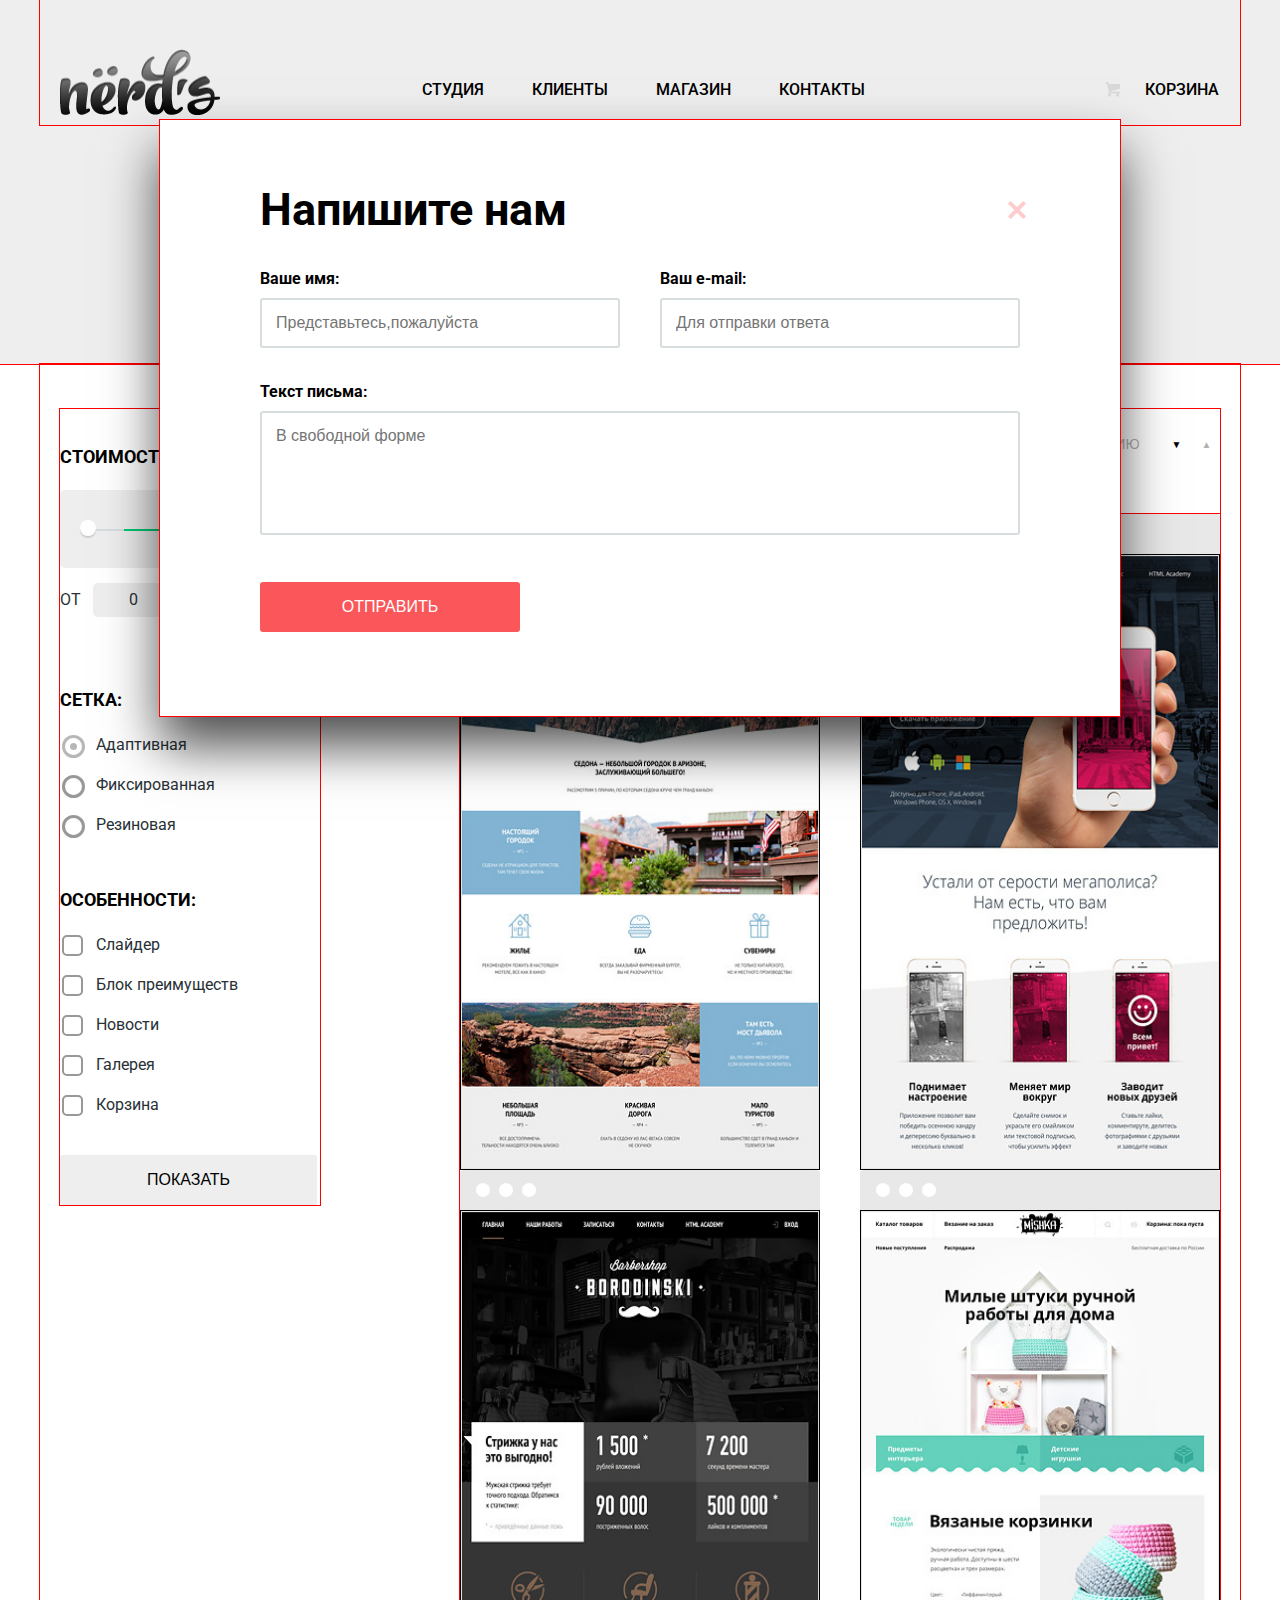
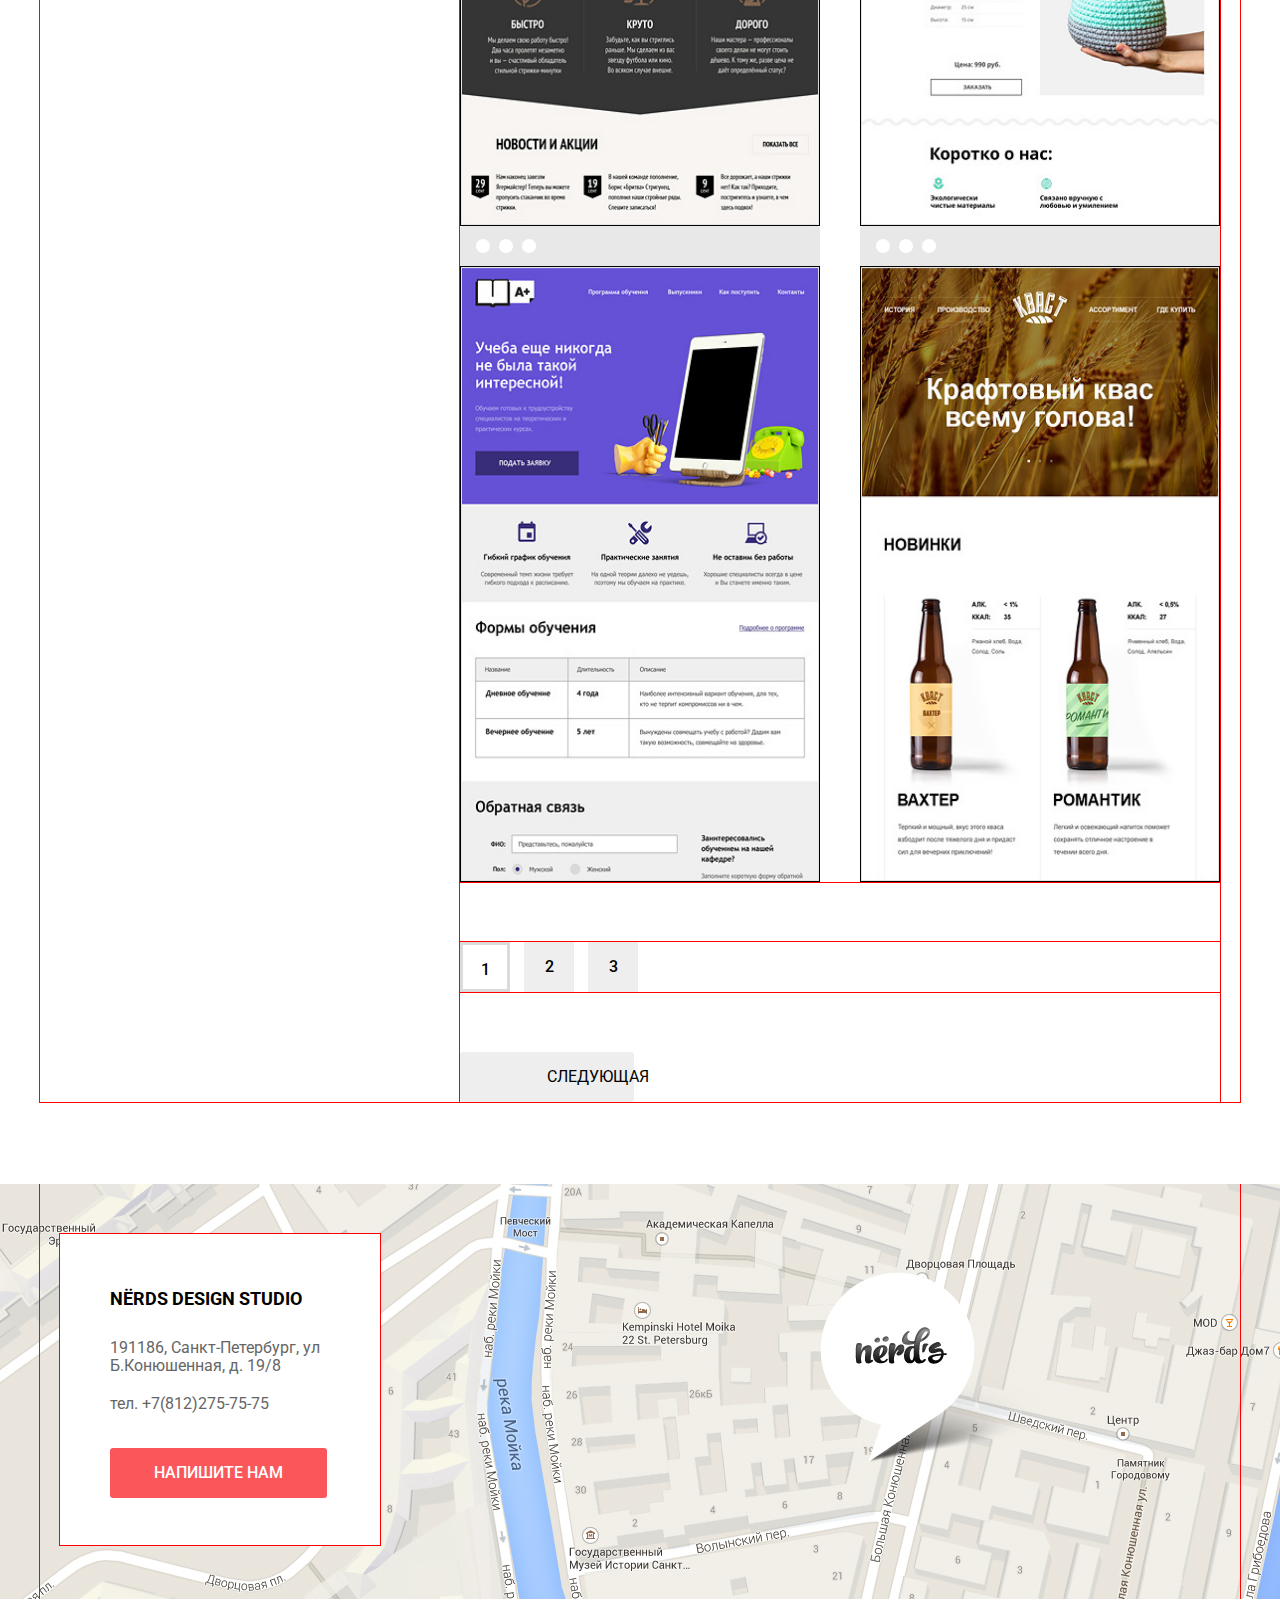
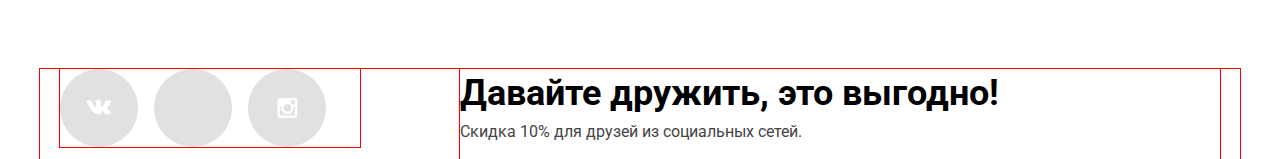
==== catalog.html @ a1918047 "11.02 index.html" ====
<!DOCTYPE html>
<html lang="ru">
<head>
    <meta charset="utf-8">
	<title>Магазин — Нёрдс</title>
  <link href="https://fonts.googleapis.com/css?family=Roboto:400,400i,500,700&amp;subset=cyrillic" rel="stylesheet">
  <link rel="stylesheet" type="text/css" href="css/normalize.css">
  <link rel="stylesheet" type="text/css" href="css/style.css">
</head>
<body>
  <header class="main-header">
    <div class="wrap clearfix">
      <nav class="main-nav">
        <a class="logo" href="index.html">
          <img src="img/content/nerds-logo.png" width="165" height="65" alt="Лого">
        </a>
        <ul class="main-menu">
          <li class="main-menu-item">
          	<a href="#">Студия</a>
          </li>
          <li class="main-menu-item">
          	<a href="#">Клиенты</a>
          </li>
          <li class="main-menu-item">
          	<a class="active">Магазин</a>
          </li>
          <li class="main-menu-item">
          	<a href="#">Контакты</a>
          </li>
        </ul>
      </nav>
      <div class="user-block">
      	<a href="#">Корзина</a>
      </div>
    </div>
    <h1 class="title-main catalog-title">Магазин готовых шаблонов</h1>
  </header>

  <main class="wrap clearfix">
    <aside class="choice-form">
      <form class="choice" action="?" method="get" name="filter-form">
        <h3 class="title-third-type" for="price-range-field">Стоимость:</h3>
        <div class="range-filter">
          <div class="range-controls">
            <div class="scale">
              <div class="bar" style="margin-left: 20%; width: 30%"></div>
            </div>
            <div class="toggle toggle-min"></div>
            <div class="toggle toggle-max"></div>
          </div>
          <div class="price-controls">
            <label class="min-price">от<input name="min-price" type="text" value="0"></label>
            <label class="max-price">до<input type="text" name="max-price" value="1500"></label>
          </div>  
        </div>
        <fieldset class="grid">
        	<legend class="title-third-type">Сетка:</legend>
        	  <input type="radio" name="grid" id="adaptive" value="adaptive" checked>
        	  <label for="adaptive">Адаптивная</label>
        	  <input type="radio" name="grid" id="fixed" value="fixed">
        	  <label for="fixed">Фиксированная</label>
        	  <input type="radio" name="grid" id="fluid" value="fluid">
        	  <label for="fluid">Резиновая</label>
        </fieldset>
        <fieldset class="hangs">
        	<legend class="title-third-type">Особенности:</legend>
        	  <input type="checkbox" name="slider" id="slider-field" checked>
        	  <label for="slider-field">Слайдер</label>
        	  <input type="checkbox" name="features" id="features-field">
        	  <label for="features-field">Блок преимуществ</label>
        	  <input type="checkbox" name="news" id="news-field" checked>
        	  <label for="news-field">Новости</label>
        	  <input type="checkbox" name="gallery" id="gallery-field">
        	  <label for="gallery-field">Галерея</label>
        	  <input type="checkbox" name="box" id="box-field">
        	  <label for="box-field">Корзина</label>
        </fieldset>
        <input type="submit" class="btn show" value="Показать">
      </form>
    </aside>
    
    <section class="gallery">
      <div class="sorter">
        <b class="title-third-type">Сортировать:</b>
        <ul class="sorter-list"> 
          <li class="sorter-item">
            <button class="active">по цене</button>
          </li> 
          <li class="sorter-item">
            <button>по типу</button>
          </li>
          <li class="sorter-item">
            <button>по названию</button>
          </li>
          <li class="sorter-item">
            <button class="active little-nav down" title="По возрастанию">&#9660;</button>
          </li>
          <li class="sorter-item">
            <button class="little-nav up" title="По убыванию">&#9650;</button>
          </li>
        </ul>
      </div>
      <div class="items clearfix">
        <figure class="gallery-item">
          <a href="#">
      	    <img src="img/content/sedona.jpg" width="360" height="616" alt="Изображение сайта">
      	  </a>
      	  <figcaption class="description">
      	    <h3 class="title-third-type description-title">Sedona</h3>
      	    <p>Информационный сайт для туристов</p>
      	    <a href="#" class="btn">9&thinsp;900 руб.</a>	
      	  </figcaption>
        </figure>
        <figure class="gallery-item">
          <a href="#">
      	    <img src="img/content/pink.jpg" width="360" height="616" alt="Изображение сайта">
      	  </a>
      	  <figcaption class="description">
      	    <h3 class="title-third-type description-title">Pink App</h3>
      	    <p>Продуктовый лендинг приложения OS и Android</p>
      	    <a href="#" class="btn">9&thinsp;900 руб.</a>	
      	  </figcaption>
        </figure>	
        <figure class="gallery-item">
          <a href="#">
      	    <img src="img/content/barbershop.jpg" width="360" height="616" alt="Изображение сайта">
      	  </a>
      	  <figcaption class="description">
      	    <h3 class="title-third-type description-title">Barbershop</h3>
      	    <p>Сайт салона красоты. Для мужчин, да.</p>
      	    <a href="#" class="btn">9&thinsp;900 руб.</a>	
      	  </figcaption>
        </figure>
        <figure class="gallery-item">
          <a href="#">
      	    <img src="img/content/mishka.jpg" width="360" height="616" alt="Изображение сайта">
      	  </a>
      	  <figcaption class="description">
      	    <h3 class="title-third-type description-title">Mishka</h3>
      	    <p>Интернет-магазин вязаных игрушек</p>
      	    <a href="#" class="btn">9&thinsp;900 руб.</a>	
      	  </figcaption>
        </figure>	
        <figure class="gallery-item">
          <a href="#">
      	    <img src="img/content/a-plus.jpg" width="360" height="616" alt="Изображение сайта">
      	  </a>
      	  <figcaption class="description">
      	    <h3 class="title-third-type description-title">A Plus</h3>
      	    <p>Лендинг курсов повышения квалификации</p>
      	    <a href="#" class="btn">9&thinsp;900 руб.</a>	
      	  </figcaption>
        </figure>
        <figure class="gallery-item">
          <a href="#">
      	    <img src="img/content/kvast.jpg" width="360" height="616" alt="Изображение сайта">
      	  </a>
      	  <figcaption class="description">
      	    <h3 class="title-third-type description-title">Кваст</h3>
      	    <p>Промо-сайт производителя крафтового кваса</p>
      	    <a href="#" class="btn">9&thinsp;900 руб.</a>	
      	  </figcaption>
        </figure>
      </div>
      <ul class="paginator">
        <li class="paginator-item">
          <a class="active">1</a>
        </li>
        <li class="paginator-item">
          <a href="#">2</a>
        </li>
        <li class="paginator-item">
          <a href="#">3</a>
        </li>
      </ul>
      <a href="#" class="btn next show">Следующая</a> 
    </section>
  </main>

  <footer class="main-footer">
    <div class="map">
      <img class="map-image" src="img/content/map.jpg" width="1440" height="416" alt="Карта">
      <div class="wrap">
        <div class="mail-us">
          <h3 class="title-third-type mail-us-title">Nërds design studio</h3>
          <address>
      	  191186, Санкт-Петербург, ул Б.Конюшенная, д. 19/8
      	  </address>
          <p class="mail-us-p">тел. +7(812)275-75-75</p>
          <a class="btn" href="#">Напишите нам</a>
        </div>
      </div>
    </div>
    <div class="footer-bottom wrap clearfix">
      <div class="social-footer">
        <a class="social-btn vk" href="#">Вконтакте</a>
        <a class="social-btn fb" href="#">Фейсбук</a>
        <a class="social-btn inst" href="#">Инстаграм</a>
      </div>
      <div class="friendship">
      	<b>Давайте дружить, это выгодно!</b>
      	<p>Скидка 10% для друзей из социальных сетей.</p>
      </div>
    </div>  
  </footer>

    <div class="modal-content">
      <button class="modal-content-close" type="button" title="Закрыть">Закрыть</button>
      <form class="write-us" action="?" method="post" name="write-us">
        <fieldset class="write">
          <legend class="write-us-title">Напишите нам</legend>
          <div class="clearfix">
            <div class="pull-left">
              <label for="name-field">Ваше имя:</label>
              <input type="text" name="name" id="name-field" placeholder="Представьтесь,пожалуйста">
            </div>
            <div class="pull-right">
              <label for="e-mail-field">Ваш e-mail:</label>
              <input type="email" name="e-mail" id="e-mail-field" placeholder="Для отправки ответа">
            </div>
          </div>  
          <label for="letter-field">Текст письма:</label>
          <textarea name="letter" id="letter-field" placeholder="В свободной форме" rows="5"></textarea>
          <input type="submit" class="btn" value="Отправить">
        </fieldset>
      </form>    
    </div>

</body>
</html>
---- css/style.css ----
*,
*::before,
*::after { 
  box-sizing: border-box; 
}
body {
  margin: 0;
  padding: 0;
  font-size: 16px;
  line-height: 1.5;
  font-weight: 400;
  color: #283136;
  font-family: "Roboto", "Arial", sans-serif;
}
.title-main {
  color: #000;
  font-size: 55px;
  line-height: 1;
  font-weight: 500;
}
.title-secondary {
  color: #000;
  font-size: 24px;
  line-height: 1.25;
}
.title-third-type {
  color: #000;
  font-size: 18px;
  line-height: 1.66;
  font-weight: bold;
  text-transform: uppercase;
}
.clearfix::after {
  content: "";
  display: table;
  clear: both;
}
.wrap {
  position: relative;
  width: 1200px;
  margin-right: auto;
  margin-left: auto;
  padding: 0 20px;
  outline: 1px solid red;
}
.btn {
  display: inline-block;
  padding: 16px 44px;
  border-radius: 3px;
  font-size: 16px;
  line-height: 1.125;
  font-weight: 500;
  text-transform: uppercase;
  text-decoration: none;
  color: #fff;
  background-color: #fb565a;
}
.btn:hover {
  background-color: #e74246;
}
.btn:active {
  background-color: #d7373b;
}
.main-header {
  padding: 0;
  margin: 0;
  background-color: #eee;
  outline: 1px solid red;
}
.main-nav {
  float: left;
  width: 1045px;
  padding: 0;
  margin-bottom: 0;
}
.logo {
  float: left;
  width: 160px;
  height: 66px;
  padding: 0;
  margin-top: 49px;
  margin-bottom: 0;
  margin-left: 0;
  margin-right: 40px;
}
.logo img {
  width: 160px;
  height: 66px;
}
.logo img:hover {
  opacity: 0.8;
}
.logo img:active {
  opacity: 0.3;
}
.main-menu {
  float: left;
  width: 845px;
  margin: 0;
  margin-top: 55px;
  padding: 0;
  padding-left: 138px; 
  list-style: none;
  font-size: 0;
}
.main-menu-item {
  display: inline-block;
  padding: 0;
  margin: 0;
  vertical-align: top;
  font-size: 16px;
}
.main-menu-item a {
  display: block;
  padding-top: 20px;
  padding-bottom: 20px;
  padding-right: 24px;
  padding-left: 24px;
  font-size: 16px;
  line-height: 1.875;
  font-weight: 500;
  text-transform: uppercase;
  text-decoration: none;
  color: #000;
}
.main-menu a:active {
  opacity: 0.3;
}
.main-menu-item a:hover {
  color: #fb565a;
}
.user-block {
  position: relative;
  float: right;
  width: 115px;
  margin: 0;
  margin-top: 53px;
  padding: 0;
  padding-left: 20px;
}
.user-block a {
  display: block;
  padding-right: 0; 
  padding-left: 20px;
  padding-top: 25px;
  padding-bottom: 20px;
  color: #000;
  font-weight: 500;
  text-decoration: none;
  text-transform: uppercase;
}
.user-block a:hover {
  color: #fb565a;
}
.user-block a:active {
  opacity: 0.3;
}
.user-block::before {
  content: "";
  position: absolute;
  width: 15px;
  height: 15px;
  left: 0;
  bottom: 25px;
  background: transparent url("../img/icons/cart-icon.png") no-repeat 50% 50%;
  opacity: 0.3;
}
.catalog-title {
  margin: 0;
  padding-top: 80px;
  padding-bottom: 104px;
  text-align: center;
}
.slider {
  position: relative;
  margin-bottom: 80px; 
  background-color: #eee; 
  outline: 1px solid red;
}
.slider-controls {
  position: absolute;
  bottom: 95px;
  left: 50%;
  width: 200px;
  height: 18px;
  margin-left: -100px;
  text-align: center;
  z-index: 1;
  outline: 1px solid red;
}
.slider input[type=radio] {
  position: absolute;
  opacity: 0;
}
.slider-controls label {
  display: inline-block;
  width: 4px;
  height: 4px;
  margin: 0 17px;
  border: 7px solid #fff;
  border-radius: 50%;
  vertical-align: top;
  background-color: #fff;
  cursor: pointer;
  box-sizing: content-box;
}
#btn-1:checked ~ .slider-controls label[for="btn-1"],
#btn-2:checked ~ .slider-controls label[for="btn-2"],
#btn-3:checked ~ .slider-controls label[for="btn-3"] {
  margin-top: 5px;
  border: 2px solid #c1c1c1;
  border-radius: 50px;
  box-shadow: 0 0 0 5px #fff;
}
.slides {
  position: relative;
  min-height: 420px;
}
.slide {
  position: absolute;
  top: 0;
  left: 0;
  width: 100%;
  height: 100%;
  overflow: hidden;
  background-color: #eee;
}
.slide-title {
  margin: 0;
}
.slide p {
  margin: 0;
  margin-top: 25px;
  margin-bottom: 42px;
}

.slide .btn {

  width: 240px;
  background-color: #fb565a;
}
.slide-expensive {
  display: none;
  padding-left: 20px;
  padding-top: 55px;
  background-image: url("../img/content/slide1.png");
  background-repeat: no-repeat;
  background-position: 431px 10px;
}
.slide-math {
  display: none;
  padding-left: 20px;
  background-image: url("../img/content/slide2.png");
  background-repeat: no-repeat;
  background-position: 496px 0; 
}
.slide-night {
  display: ;
  padding-left: 20px;
  padding-top: 67px;
  background-image: url("../img/content/slide3.png");
  background-repeat: no-repeat;
  background-position: 443px 11px;
}
.slide-night .slide-text {
  width: 411px;
}
.slide-expensive .slide-text {
  width: 380px;
}
.slide-math .slide-text {
  width: 517px;
}
#btn-1:checked ~ .slide-expensive {
  display: block;
}
#btn-2:checked ~ .slide-math {
  display: block;
}
#btn-3:checked ~ .slide-night {
  display: block;
}

.advantages {
  padding: 0;
  padding-bottom: 80px;
  margin: 0;
  margin-bottom: 40px;
  list-style: none;
  border-bottom: 2px solid #eee;
}
.advantage {
  position: relative;
  padding-top: 147px;
  float: left;
  width: 300px;
  height: 348px;
  margin-right: 100px;
}
.advantage-web::before {
  content: "";
  position: absolute;
  top: 0;
  left: 0;
  width: 300px;
  height: 146px;
  background: #fb565a url("../img/content/illustration-1.jpg") no-repeat 50% 50%;
}
.advantage-apps::before {
  content: "";
  position: absolute;
  top: 0;
  left: 0;
  width: 300px;
  height: 146px;
  background: #00ca74 url("../img/content/illustration-2.jpg") no-repeat 50% 50%;
}
.advantage-presentation::before {
  content: "";
  position: absolute;
  top: 0;
  left: 0;
  width: 300px;
  height: 146px;
  background: #efc849 url("../img/content/illustration-3.jpg") no-repeat 50% 50%;
}
.advantage:last-child {
  margin-right: 0;
}
.advantage-title {
  margin: 0;
  margin-top: 25px;
  font-weight: 700;
  color: #000;
  text-transform: uppercase;
}
.advantage p {
  margin-bottom: 32px;
}
.advantage-apps .btn {
  background-color: #00ca74;
}
.advantage-apps .btn:hover {
  background-color: #00bc6c;
}
.advantage-apps .btn:active {
  background-color: #00aa62;
}
.advantage-presentation .btn {
  background-color: #efc84a;
}
.advantage-presentation .btn:hover {
  background-color: #eab534;
}
.advantage-presentation .btn:active {
  background-color: #e5a722;
}
.promo-text {
  float: left;
  width: 660px;
  margin-right: 0;
  padding-top: 34px;
}
.promo-text-title {
  margin: 0;
  margin-bottom: 34px; 
  font-size: 45px;
  line-height: 1;
  font-weight: 500;
  color: #000;
}
.promo-text p {
  margin-bottom: 38px;
}
.promo-text-title-second {
  margin-bottom: 23px;
  font-size: 16px;
  line-height: 1.5;
  text-transform: uppercase;
  font-weight: bold;
}
.features {
  padding: 0;
  margin: 0;
  list-style: none;
}
.features li {
  position: relative;
  margin-bottom: 25px;
  padding-left: 36px;
  font-size: 16px;
  line-height: 1.5;
  color: #283136;
}
.features li::before {
  content: "";
  position: absolute;
  top: 0;
  left: 0;
  width: 26px;
  height: 12px;
  border-bottom: 2px solid red;
}
.promo-block-main {
  position: relative;
  float: right;
  padding-top: 208px; 
  width: 360px;
  outline: 1px solid red;
}
.promo-block-main::before {
  content: "";
  position: absolute;
  top: 0;
  left: 0;
  width: 360px;
  height: 208px;
  background: url("../img/content/nerds-illustration.jpg") no-repeat 50% 50%;
}
.title-percents {
  margin-top: 36px;
  margin-bottom: 50px;
  font-size: 16px;
  line-height: 1.5;
  text-align: center;
  text-transform: uppercase;
  color: #000;
  font-weight: bold;
}
.percents {
  list-style: none;
  margin: 0;
  padding: 0;
  padding-top: 8px;
  font-size: 0;
}
.percents-item {
  display: inline-block;
  vertical-align: top;
  padding: 0;
  margin-bottom: 0;
  margin-right: 23px;
  width: 100px;
  font-size: 16px;
  outline: 1px solid red;
}
.percents-item:last-child {
  margin-right: 0;
}
.number {
  display: block;
  color: #000;
  font-size: 45px;
  line-height: 10.06px;
  font-weight: 700;
}
.number sup {
  font-size: 26px;
  font-weight: 500;
}
.number-item {
  display: block;
  padding-top: 37px;
  font-size: 16px;
  line-height: 1.125;
}
.promo {
  margin-bottom: 45px;
}
.logos {
  padding-top: 47px;
  padding-bottom: 43px;
  border-top: 2px solid #eee;
  border-bottom: 2px solid #eee;
}
.company-logo {
  display: inline-block;
  margin-right: 100px;
  vertical-align: middle;
  opacity: 0.2;
}
.company-logo:first-child {
  margin-left: 30px;
}
.company-logo:last-child {
  margin-right: 0;
}
.company-logo:hover {
  opacity: 1;
}
.company-logo:active {
  opacity: 0.1;
}

.choice-form {
  float: left;
  width: 260px;
  margin-top: 45px;
  margin-right: 100px;
  padding-top: 15px;
  outline: 1px solid red;
}
.range-filter {
  width: 260px;
  margin-bottom: 58px; 
}
.range-controls {
  position: relative;
  height: 41px;
  padding-top: 39px;
  padding-bottom: 39px;
  padding-right: 20px;
  padding-left: 20px; 
  margin-bottom: 15px;
  border-radius: 5px;
  background-color: #eee;
}
.range-controls .scale {
  height: 2px;
  background-color: #d7dcde;
}
.range-controls .bar {
  width: 70%;
  height: 2px;
  background-color: #00ca74;
}
.range-controls .toggle {
  position: absolute;
  top: 30px;
  left: 0;
  width: 4px;
  height: 4px;
  cursor: pointer;
  border: 8px solid #fff;
  border-radius: 50%; 
  background-color: #ababab;
  box-shadow: 0 2px 1px 0 #cfcfcf;
}
.range-controls .toggle-min {
  left: 20px;
}
.range-controls .toggle-max {
  left: 145px;
}
.price-controls {
  font-size: 0;
}
.price-controls label {
  display: inline-block;
  font-size: 16px;
  color: #283136;
  text-transform: uppercase;
}
.max-price {
  text-align: right;
}
.price-controls input {
  margin-left: 12px;
  margin-right: 30px;
  width: 80px;
  padding: 8px 0;
  border: none;
  border-radius: 5px; 
  font-family: 'Roboto', 'Arial', sans-serif;
  font-size: 16px;
  text-align: center;
  color: #283136;
  background-color: #eee;
}
.price-controls input[name="max-price"] {
  margin-right: 0;
}
.grid,
.hangs {
  margin: 0;
  margin-bottom: 30px; 
  padding: 0;
  border: none;
}
.grid legend,
.hangs legend {
  padding: 10px 0;
}
.grid label,
.hangs label {
  position: relative;
  display: inline-block;
  padding: 10px 36px;
  font-size: 16px;
  line-height: 1.25;
  color: #283136;
}
.grid input,
.hangs input {
  display: none;
  padding: 10px 0;
  width: 36px;
}
.grid label:before {
  position: absolute;
  content: "";
  left: 2px;
  top: 10px;
  width: 17px;
  height: 17px;
  border: 3px solid #000101;
  border-radius: 50px;
  background-color: #fff;
  opacity: 0.4;
  box-sizing: content-box; 
}
.grid input:checked + label:before {
  left: 5px;
  top: 13px;
  width: 7px;
  height: 7px;
  border: 5px solid #fff;
  border-radius: 50px; 
  background-color: #4d4d4d;
  box-shadow: 0 0 0 3px #4d4d4d;
  opacity: 0.4;
  box-sizing: content-box;
}
.hangs label:before {
  position: absolute;
  content: "";
  left: 2px;
  top: 10px;
  width: 17px;
  height: 17px;
  border: 2px solid #000101;
  border-radius: 5px;
  background-color: #fff; 
  opacity: 0.4;
  box-sizing: content-box;
}
.hangs input:checked + label:before {
  position: absolute;
  content: "";

}
.grid input:hover + label:before,
.hangs input:hover + label:before {
  opacity: 1;
}
.grid input:hover + label,
.hangs input:hover + label {
  color: #000;
}
input.show {
  padding: 16px 87px; 
  border: none;
}
.gallery {
  float: right;
  width: 760px;
  margin-top: 45px;
  padding-top: 15px;
  outline: 1px solid red;
}
.sorter {
  margin: 0;
  margin-bottom: 60px;
  padding: 0;
}
.sorter .title-third-tipe {
  padding-top: 15px;
}
.sorter-list {
  float: right;
  list-style: none;
  margin: 0;
  padding: 0;
  width: 372px;
  font-size: 0;
}
.sorter-item {
  display: inline-block;
  padding: 0;
  margin: 0;
  vertical-align: middle;
}
.sorter-item button {
  display: block;
  margin:0;
  padding: 12px;
  background: none;
  border: none;
  font-size: 14px;
  line-height: 1.28;
  font-weight: 400;
  color: #000;
  text-transform: uppercase;
  opacity: 0.3;
}
.sorter-item .little-nav {
  padding-right: 0;
  padding-left: 20px;
  font-size: 10px;
}
.sorter-item button:hover {
  opacity: 0.6;
  cursor: pointer;
}
.sorter-item button:active {
  opacity: 1;
}
.sorter-item .active {
  opacity: 1;
}
.items {
  margin-bottom: 60px;
  font-size: 0;
  outline: 1px solid red;
}
.gallery-item {
  position: relative;
  display: inline-block;
  padding-top: 40px;
  width: 360px;
  height: 616px;
  margin-right: 40px;
  margin-left: 0;
}
.gallery-item:nth-child(2n) {
  float: right;
  margin-right: 0;
}
.gallery-item::before {
  content: "";
  position: absolute;
  top: 0;
  left: 0;
  width: 360px;
  height: 40px;
  background: #e9e9e9 url("../img/icons/browser.png") no-repeat 50% 50%;
  opacity: 0.12;
}
.gallery-item:hover::before {
  opacity: 1;
}
.gallery-item img {
  border: 1px solid #000101;
}
.description {
  display: none;
  position: absolute;
  bottom: 0;
  left: 0;
  padding: 30px 60px;
  padding-bottom: 43px;
  width: 360px;
  text-align: center;
  background-color: #eee;
}
.description-title {
  margin: 0;
}
.description p {
  margin-bottom: 32px;
  font-size: 16px;
  line-height: 1.125;
  color: #666;
}
.description .btn {
  padding: 16px 60px;
}
.gallery-item:hover .description {
  display: block;
}
.paginator {
  padding: 0;
  margin: 0;
  margin-bottom: 60px;
  list-style: none;
  outline: 1px solid red;
}
.paginator-item {
  display: inline-block;
  vertical-align: top;
  margin-right: 10px;
}
.paginator-item a {
  display: block;
  padding: 16px;
  width: 50px;
  height: 50px;
  font-size: 16px;
  line-height: 1.125;
  font-weight: 500;
  color: #000;
  text-decoration: none;
  background-color: #eee;
  text-align: center;
  vertical-align: middle;
}
.paginator-item a:hover {
  background-color: #dfdfdf;
}
.paginator-item a:active {
  background-color: #d5d5d5;
}
.paginator-item .active {
  background-color: #fff;
  border: 3px solid #dbdbdb;
}
.gallery .next {
  padding: 16px 87px;
  width: 105px;
}
.show {
  font-size: 16px;
  line-height: 1.125;
  color: #000;
  font-weight: 400;
  background-color: #eee; 
}
.show:hover {
  background-color: #dfdfdf; 
}
.show:active {
  background: rgba(213, 213, 213, 0.3);
}
.main-footer {
  margin-top: 82px;
  background-color: #fff;
}
img {
  max-width: 100%
  height: auto;
}
.map {
  position: relative;
  min-height: 415px;
  background-color: #e9e5dc;
  overflow: hidden;
  margin-bottom: 70px;
}
.map .wrap {
  min-height: 415px;
}
.map img {
  position: absolute;
  top: 0;
  bottom: 0;
  left: 0;
  right: 0;
  margin: auto;
  max-width: none;
}
.mail-us {
  position: absolute;
  bottom: 54px;
  left: 20px;
  padding: 50px;
  padding-bottom: 47px;
  width: 320px;
  background-color: #fff;
  outline: 1px solid red;
}
.mail-us-title {
  padding: 0;
  margin: 0;
  margin-bottom: 25px;
  font-size: 18px;
  line-height: 1.66;
  font-weight: bold;
  text-transform: uppercase;
}
.mail-us address {
  font-size: 16px;
  line-height: 1.125;
  color: #666;
  font-style: normal;
}
.mail-us p {
  padding: 0;
  margin-top: 20px;
  margin-bottom: 35px;
  font-size: 16px;
  line-height: 1.125;
  color: #666;
}
.footer-bottom {
  margin-top: 70px;
}
.social-footer {
  float: left;
  width: 300px;
  margin-right: 100px;
  outline: 1px solid red;
}
.social-btn {
  display: inline-block;
  width: 78px;
  height: 78px;
  border-radius: 50%;
  margin-right: 12px;
  vertical-align: top;
  font-size: 0;
  background-color: #e1e1e1;
}
.social-btn:hover {
  background-color: #e74246;
}
.social-btn:active {
  background-color: #d7373b;
}
.vk {
  background-image: url("../img/icons/vk-icon.png");
  background-repeat: no-repeat;
  background-position: 50% 50%;
}
.fb {
  background-image: url("..img/icons/fb-icon.png");
  background-repeat: no-repeat;
  background-position: 50% 50%;
}
.inst {
  background-image: url("../img/icons/insta-icon.png");
  background-repeat: no-repeat;
  background-position: 50% 50%;
}
.friendship {
  float: left;
  width: 760px;
  outline: 1px solid red;
}
.friendship b {
  display: block;
  margin-top: 6px;
  font-size: 36px;
  line-height: 1;
  color: #000;
  font-weight: bold;
}
.friendship p {
  margin-top: 10px;
  padding: 0;
  font-size: 16px;
  line-height: 1.37;
  color: #444;
}
.pull-left {
  float: left;
}
.pull-right {
  float: right;
}
.modal-content {
  display: ;
  position: absolute;
  top: 120px;
  left: 50%;
  margin-left: -480px;
  width: 960px;
  padding: 67px 100px 84px 100px;
  color: #000;
  background-color: #fff;
  box-shadow: 0 30px 50px rgba(0,0,0,0.7);
  outline: 1px solid red; 
}
 .modal-content-close {
  position: absolute;
  top: 78px;
  right: 90px;
  width: 25px;
  height: 25px;
  font-size: 0;
  background-color: #fff;
  border: 0; 
  cursor: pointer;
}
.modal-content-close::before,
.modal-content-close::after {
  content: "";
  position: absolute;
  top: 10px;
  right: 2px;
  width: 22px;
  height: 4px;
  background-color: #fecccd;
  border-radius: 1px; 
}
.modal-content-close::before {
  transform: rotate(45deg);
}
.modal-content-close::after {
  transform: rotate(-45deg);
}
.write {
  border: none;
  padding: 0;
  margin: 0;
  outline: none;
}
.write-us-title {
  margin: 0;
  margin-bottom: 38px;
  font-size: 45px;
  line-height: 1;
  font-weight: 700;
  color: #000;
}
.write input {
  margin-right: 40px;
  width: 360px;
  margin: 0;
  margin-bottom: 35px;
  padding: 14px;
  border: 2px solid #d7dcde;
  border-radius: 3px;
  vertical-align: top;
  outline: none;
}
.write input:hover {
  border-color: #b4b9bb;
}
.write input:focus {
  border-color: #000;
  color: #444;
}
.write input:focus:invalid {
  border-color: #e74246;
  color: #e74246;
}
.write label {
  display: block;
  margin-bottom: 10px;
  font-size: 16px;
  line-height: 1.125;
  font-weight: bold;
}
.write textarea {
  width: 100%;
  padding: 14px;
  min-height: 117px;
  border: 2px solid #d7dcde;
  border-radius: 3px;
  resize: none;
  outline: none;
}
.write textarea:hover {
  border-color: #b4b9bb;
}
.write textarea:focus {
  border-color: #000;
  color: #444;
}
.write .btn {
  border: none;
  padding: 16px;
  margin-top: 40px;
  margin-bottom: 0;
  width: 260px;
}
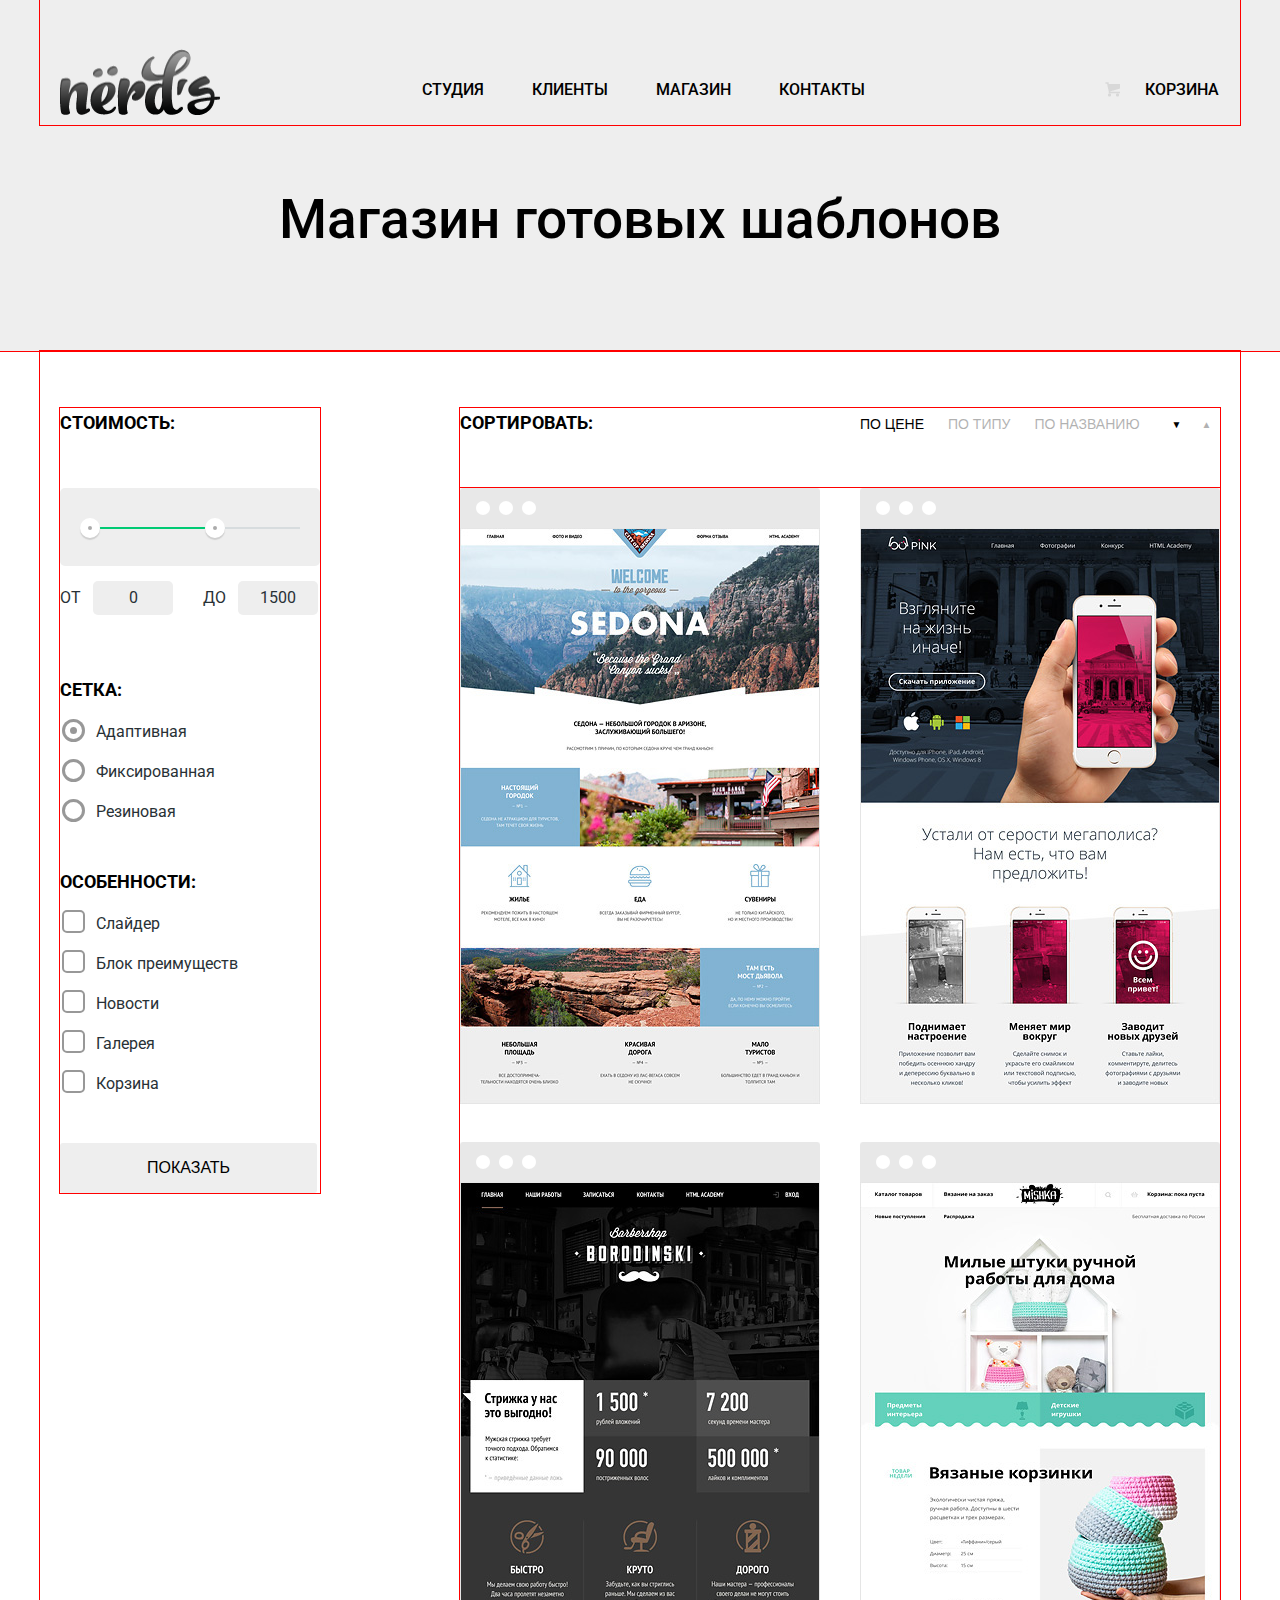
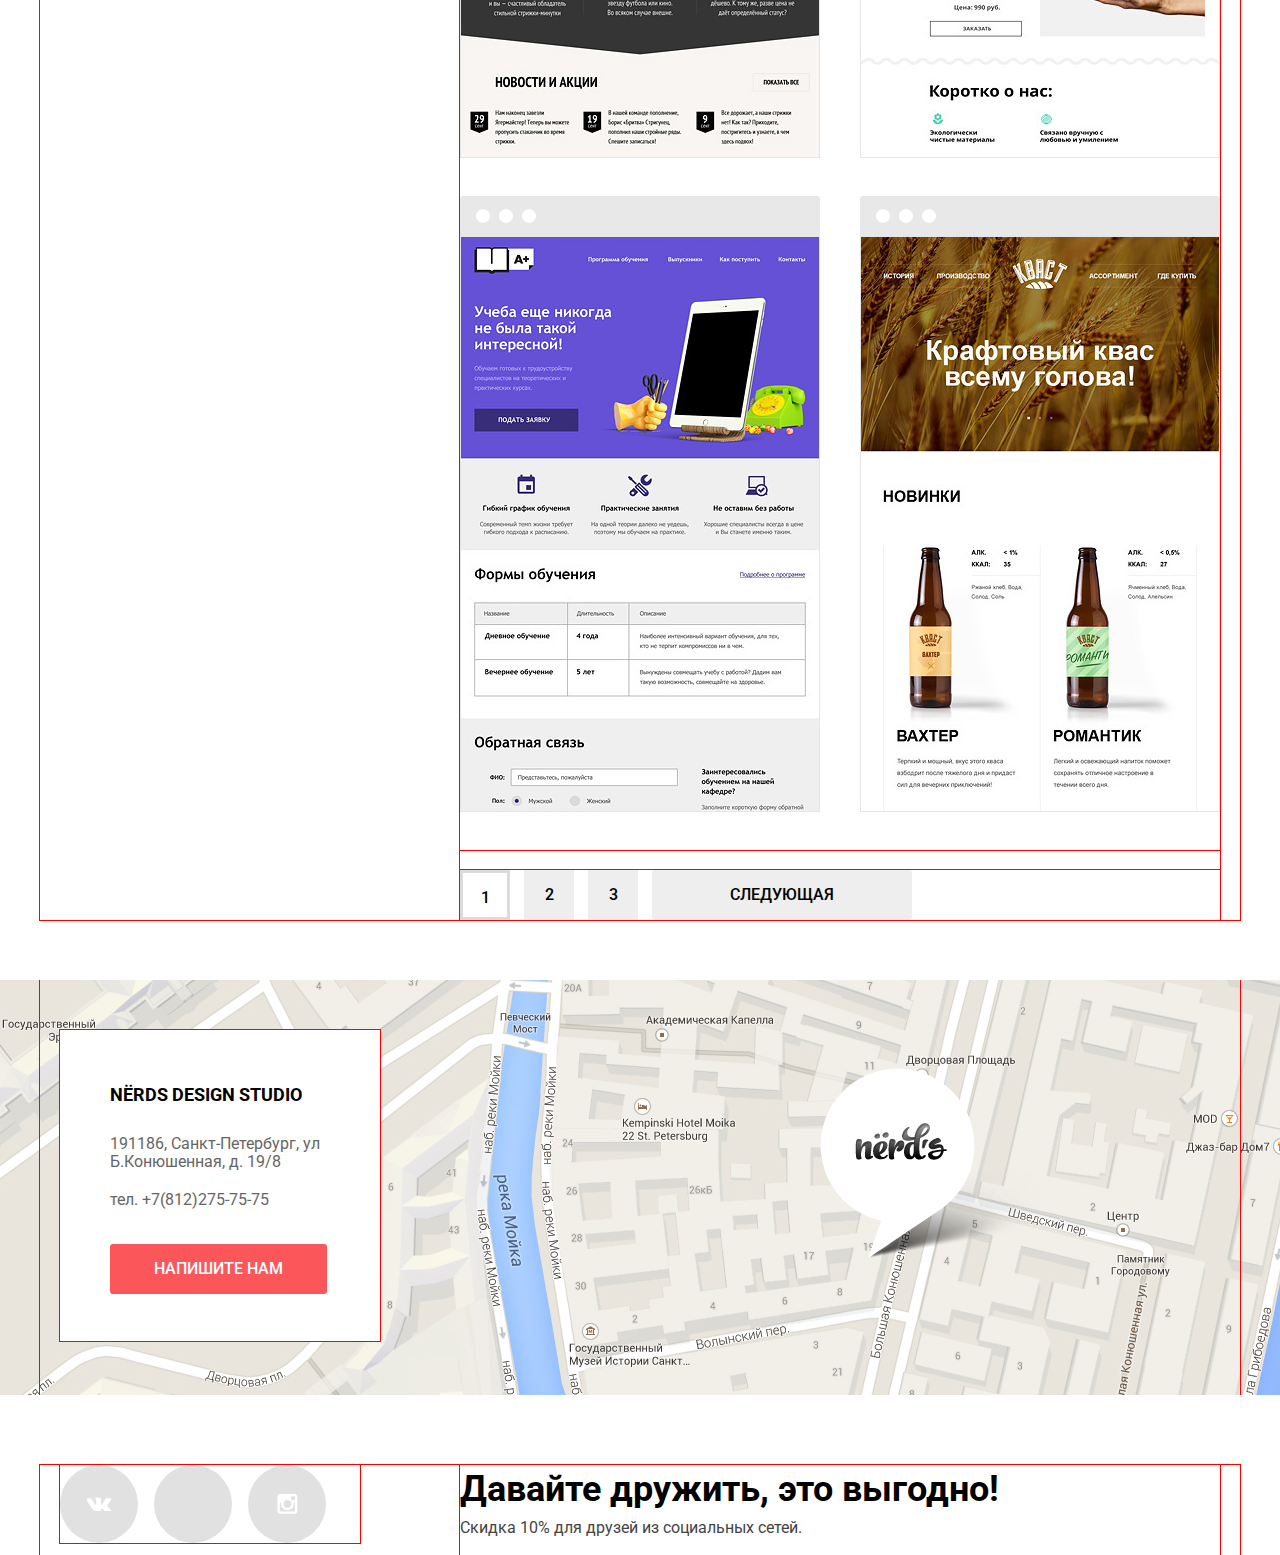
==== commit 39460074: "11.02" ====
--- a/catalog.html
+++ b/catalog.html
@@ -39,11 +39,11 @@
   <main class="wrap clearfix">
     <aside class="choice-form">
       <form class="choice" action="?" method="get" name="filter-form">
-        <h3 class="title-third-type" for="price-range-field">Стоимость:</h3>
+        <h3 class="title-third-type range-filter-title">Стоимость:</h3>
         <div class="range-filter">
           <div class="range-controls">
             <div class="scale">
-              <div class="bar" style="margin-left: 20%; width: 30%"></div>
+              <div class="bar"></div>
             </div>
             <div class="toggle toggle-min"></div>
             <div class="toggle toggle-max"></div>
@@ -75,7 +75,7 @@
         	  <input type="checkbox" name="box" id="box-field">
         	  <label for="box-field">Корзина</label>
         </fieldset>
-        <input type="submit" class="btn show" value="Показать">
+        <input type="submit" class="show" value="Показать">
       </form>
     </aside>
     
@@ -103,7 +103,7 @@
       <div class="items clearfix">
         <figure class="gallery-item">
           <a href="#">
-      	    <img src="img/content/sedona.jpg" width="360" height="616" alt="Изображение сайта">
+      	    <img src="img/content/sedona.jpg" width="360" height="576" alt="Изображение сайта">
       	  </a>
       	  <figcaption class="description">
       	    <h3 class="title-third-type description-title">Sedona</h3>
@@ -113,7 +113,7 @@
         </figure>
         <figure class="gallery-item">
           <a href="#">
-      	    <img src="img/content/pink.jpg" width="360" height="616" alt="Изображение сайта">
+      	    <img src="img/content/pink.jpg" width="360" height="576" alt="Изображение сайта">
       	  </a>
       	  <figcaption class="description">
       	    <h3 class="title-third-type description-title">Pink App</h3>
@@ -123,7 +123,7 @@
         </figure>	
         <figure class="gallery-item">
           <a href="#">
-      	    <img src="img/content/barbershop.jpg" width="360" height="616" alt="Изображение сайта">
+      	    <img src="img/content/barbershop.jpg" width="360" height="576" alt="Изображение сайта">
       	  </a>
       	  <figcaption class="description">
       	    <h3 class="title-third-type description-title">Barbershop</h3>
@@ -133,7 +133,7 @@
         </figure>
         <figure class="gallery-item">
           <a href="#">
-      	    <img src="img/content/mishka.jpg" width="360" height="616" alt="Изображение сайта">
+      	    <img src="img/content/mishka.jpg" width="360" height="576" alt="Изображение сайта">
       	  </a>
       	  <figcaption class="description">
       	    <h3 class="title-third-type description-title">Mishka</h3>
@@ -143,7 +143,7 @@
         </figure>	
         <figure class="gallery-item">
           <a href="#">
-      	    <img src="img/content/a-plus.jpg" width="360" height="616" alt="Изображение сайта">
+      	    <img src="img/content/a-plus.jpg" width="360" height="576" alt="Изображение сайта">
       	  </a>
       	  <figcaption class="description">
       	    <h3 class="title-third-type description-title">A Plus</h3>
@@ -153,7 +153,7 @@
         </figure>
         <figure class="gallery-item">
           <a href="#">
-      	    <img src="img/content/kvast.jpg" width="360" height="616" alt="Изображение сайта">
+      	    <img src="img/content/kvast.jpg" width="360" height="576" alt="Изображение сайта">
       	  </a>
       	  <figcaption class="description">
       	    <h3 class="title-third-type description-title">Кваст</h3>
@@ -172,12 +172,15 @@
         <li class="paginator-item">
           <a href="#">3</a>
         </li>
+        <li class="paginator-item">
+          <a href="#" class="btn show">Следующая</a>
+        </li>
       </ul>
-      <a href="#" class="btn next show">Следующая</a> 
+       
     </section>
   </main>
 
-  <footer class="main-footer">
+  <footer class="main-footer catalog-main-footer">
     <div class="map">
       <img class="map-image" src="img/content/map.jpg" width="1440" height="416" alt="Карта">
       <div class="wrap">
--- a/css/style.css
+++ b/css/style.css
@@ -27,7 +27,7 @@
   color: #000;
   font-size: 18px;
   line-height: 1.66;
-  font-weight: bold;
+  font-weight: 700;
   text-transform: uppercase;
 }
 .clearfix::after {
@@ -59,6 +59,7 @@
   background-color: #e74246;
 }
 .btn:active {
+  color: rgba(255,255,255,0.3);
   background-color: #d7373b;
 }
 .main-header {
@@ -167,7 +168,7 @@
 }
 .catalog-title {
   margin: 0;
-  padding-top: 80px;
+  padding-top: 67px;
   padding-bottom: 104px;
   text-align: center;
 }
@@ -233,11 +234,8 @@
   margin-top: 25px;
   margin-bottom: 42px;
 }
-
 .slide .btn {
-
-  width: 240px;
-  background-color: #fb565a;
+  padding: 16px 52px;
 }
 .slide-expensive {
   display: none;
@@ -280,7 +278,6 @@
 #btn-3:checked ~ .slide-night {
   display: block;
 }
-
 .advantages {
   padding: 0;
   padding-bottom: 80px;
@@ -495,14 +492,17 @@
 .choice-form {
   float: left;
   width: 260px;
-  margin-top: 45px;
+  margin-top: 57px;
   margin-right: 100px;
-  padding-top: 15px;
-  outline: 1px solid red;
+  outline: 1px solid red;
+}
+.range-filter-title {
+  margin: 0;
 }
 .range-filter {
+  padding: 50px 0 20px;
   width: 260px;
-  margin-bottom: 58px; 
+  margin-bottom: 30px; 
 }
 .range-controls {
   position: relative;
@@ -520,7 +520,8 @@
   background-color: #d7dcde;
 }
 .range-controls .bar {
-  width: 70%;
+  margin-left: 8%;
+  width: 50%;
   height: 2px;
   background-color: #00ca74;
 }
@@ -535,6 +536,7 @@
   border-radius: 50%; 
   background-color: #ababab;
   box-shadow: 0 2px 1px 0 #cfcfcf;
+  box-sizing: content-box;
 }
 .range-controls .toggle-min {
   left: 20px;
@@ -573,19 +575,20 @@
 .grid,
 .hangs {
   margin: 0;
-  margin-bottom: 30px; 
+  margin-bottom: 25px; 
   padding: 0;
   border: none;
 }
 .grid legend,
 .hangs legend {
   padding: 10px 0;
+  padding-bottom: 7px;
 }
 .grid label,
 .hangs label {
   position: relative;
   display: inline-block;
-  padding: 10px 36px;
+  padding: 10px 36px 10px;
   font-size: 16px;
   line-height: 1.25;
   color: #283136;
@@ -600,67 +603,73 @@
   position: absolute;
   content: "";
   left: 2px;
-  top: 10px;
+  top: 7px;
   width: 17px;
   height: 17px;
-  border: 3px solid #000101;
+  border: 3px solid #000;
   border-radius: 50px;
   background-color: #fff;
   opacity: 0.4;
   box-sizing: content-box; 
 }
+.grid input[type="checkbox"]:focus + label {
+  color: #000;
+}
+.grid input:focus + label:before {
+    border-color: #4d4d4d;
+    opacity: 1;
+    cursor: pointer;
+}
 .grid input:checked + label:before {
   left: 5px;
-  top: 13px;
+  top: 10px;
   width: 7px;
   height: 7px;
   border: 5px solid #fff;
   border-radius: 50px; 
-  background-color: #4d4d4d;
-  box-shadow: 0 0 0 3px #4d4d4d;
+  background-color: #000;
+  box-shadow: 0 0 0 3px #000;
   opacity: 0.4;
   box-sizing: content-box;
 }
+.hangs input:checked + label:before {
+  position: absolute;
+  content: "";
+  background-image: url("..img/sprite/sprite.png");
+  background-repeat: no-repeat;
+  background-position: 0 100%;
+}
 .hangs label:before {
   position: absolute;
   content: "";
   left: 2px;
-  top: 10px;
-  width: 17px;
-  height: 17px;
-  border: 2px solid #000101;
+  top: 6px;
+  width: 19px;
+  height: 19px;
+  border: 2px solid #000;
   border-radius: 5px;
   background-color: #fff; 
   opacity: 0.4;
   box-sizing: content-box;
 }
-.hangs input:checked + label:before {
-  position: absolute;
-  content: "";
-
-}
-.grid input:hover + label:before,
-.hangs input:hover + label:before {
-  opacity: 1;
-}
-.grid input:hover + label,
-.hangs input:hover + label {
+.grid input:focus + label,
+.hangs input:focus + label {
   color: #000;
 }
 input.show {
+  margin-top: 14px;
   padding: 16px 87px; 
   border: none;
 }
 .gallery {
   float: right;
   width: 760px;
-  margin-top: 45px;
-  padding-top: 15px;
+  margin-top: 57px;
   outline: 1px solid red;
 }
 .sorter {
   margin: 0;
-  margin-bottom: 60px;
+  margin-bottom: 50px;
   padding: 0;
 }
 .sorter .title-third-tipe {
@@ -683,7 +692,7 @@
 .sorter-item button {
   display: block;
   margin:0;
-  padding: 12px;
+  padding: 8px 12px 12px 12px;
   background: none;
   border: none;
   font-size: 14px;
@@ -709,7 +718,6 @@
   opacity: 1;
 }
 .items {
-  margin-bottom: 60px;
   font-size: 0;
   outline: 1px solid red;
 }
@@ -718,9 +726,10 @@
   display: inline-block;
   padding-top: 40px;
   width: 360px;
-  height: 616px;
+  height: 615px;
   margin-right: 40px;
   margin-left: 0;
+  margin-bottom: 39px;
 }
 .gallery-item:nth-child(2n) {
   float: right;
@@ -738,9 +747,6 @@
 }
 .gallery-item:hover::before {
   opacity: 1;
-}
-.gallery-item img {
-  border: 1px solid #000101;
 }
 .description {
   display: none;
@@ -771,7 +777,7 @@
 .paginator {
   padding: 0;
   margin: 0;
-  margin-bottom: 60px;
+  margin-top: 20px;
   list-style: none;
   outline: 1px solid red;
 }
@@ -794,37 +800,52 @@
   text-align: center;
   vertical-align: middle;
 }
-.paginator-item a:hover {
+.paginator-item a:hover:not(.active) {
   background-color: #dfdfdf;
 }
-.paginator-item a:active {
+.paginator-item a:active:not(.active) {
   background-color: #d5d5d5;
+  box-shadow: inset 0 3px 0 0 #bfbfbf;
 }
 .paginator-item .active {
   background-color: #fff;
   border: 3px solid #dbdbdb;
 }
-.gallery .next {
-  padding: 16px 87px;
-  width: 105px;
+.paginator-item .btn {
+  padding: 16px 77px;
+  width: 260px;
 }
 .show {
+  display: inline-block;
+  padding: 16px 44px;
+  border-radius: 3px;
   font-size: 16px;
   line-height: 1.125;
-  color: #000;
   font-weight: 400;
-  background-color: #eee; 
+  text-transform: uppercase;
+  text-decoration: none;
+  background-color: #eee;
+  font-size: 
+  color: #000;
 }
 .show:hover {
   background-color: #dfdfdf; 
 }
 .show:active {
-  background: rgba(213, 213, 213, 0.3);
+  color: rgba(0,0,0,0.3);
+  background-color: #d5d5d5;
+  box-shadow: inset 0 3px 0 0 #bfbfbf;
+}
+.main {
+  margin-bottom: 62px;
 }
 .main-footer {
   margin-top: 82px;
   background-color: #fff;
 }
+.catalog-main-footer {
+  margin-top: 60px;
+}
 img {
   max-width: 100%
   height: auto;
@@ -834,7 +855,6 @@
   min-height: 415px;
   background-color: #e9e5dc;
   overflow: hidden;
-  margin-bottom: 70px;
 }
 .map .wrap {
   min-height: 415px;
@@ -891,6 +911,7 @@
   outline: 1px solid red;
 }
 .social-btn {
+  position: relative;
   display: inline-block;
   width: 78px;
   height: 78px;
@@ -906,15 +927,27 @@
 .social-btn:active {
   background-color: #d7373b;
 }
-.vk {
-  background-image: url("../img/icons/vk-icon.png");
+.vk:before {
+  position: absolute;
+  content: "";
+  top: 29px;
+  left: 26px;
+  width: 26px;
+  height: 17px;
+  background-image: url("../img/sprite/sprite.png");
   background-repeat: no-repeat;
-  background-position: 50% 50%;
-}
-.fb {
-  background-image: url("..img/icons/fb-icon.png");
+  background-position: 50% 65%;
+}
+.fb:before {
+  position: absolute;
+  content: "";
+  top: 20px;
+  left: 30px;
+  width: 25px;
+  height: 25px;
+  background-image: url("..img/sprite/sprite.png");
   background-repeat: no-repeat;
-  background-position: 50% 50%;
+  background-position: 50% 80%;
 }
 .inst {
   background-image: url("../img/icons/insta-icon.png");
@@ -948,7 +981,7 @@
   float: right;
 }
 .modal-content {
-  display: ;
+  display: none;
   position: absolute;
   top: 120px;
   left: 50%;
@@ -1029,7 +1062,7 @@
   margin-bottom: 10px;
   font-size: 16px;
   line-height: 1.125;
-  font-weight: bold;
+  font-weight: 700;
 }
 .write textarea {
   width: 100%;
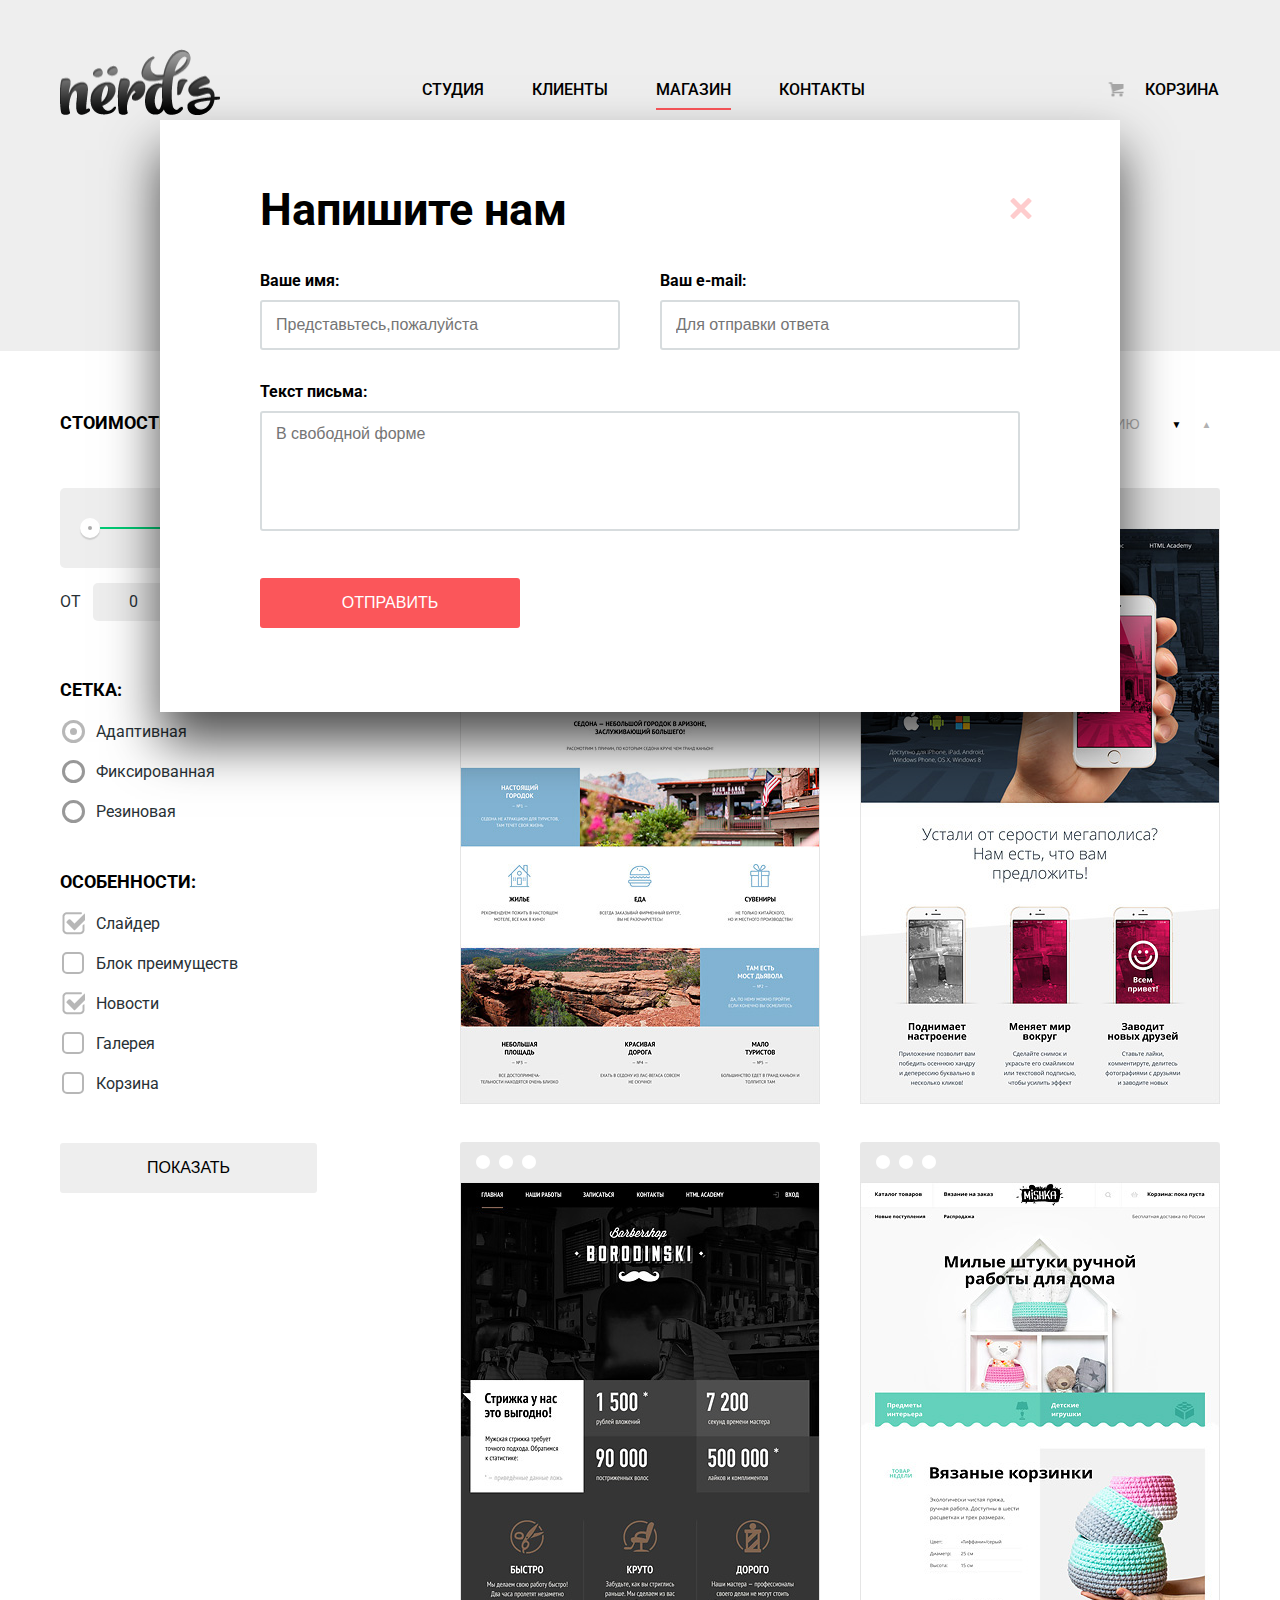
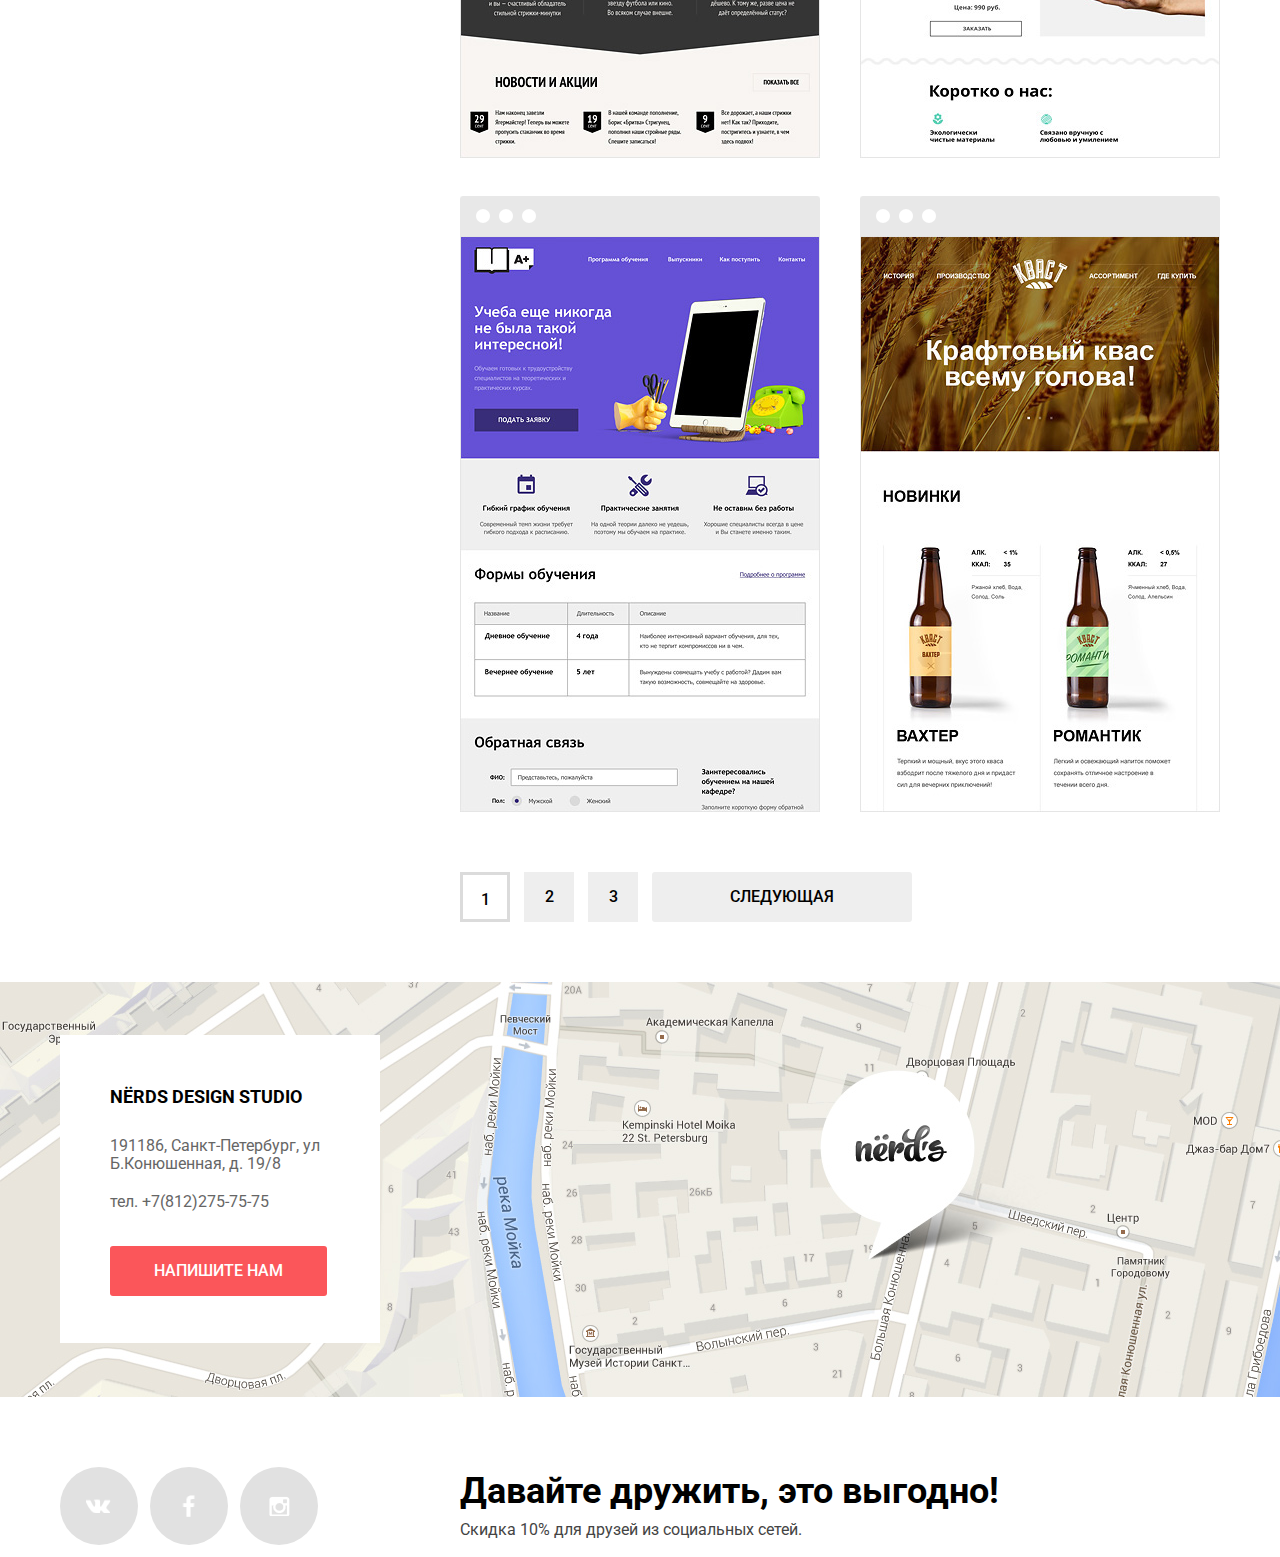
==== commit cb656c51: "12.02" ====
--- a/catalog.html
+++ b/catalog.html
@@ -55,11 +55,11 @@
         </div>
         <fieldset class="grid">
         	<legend class="title-third-type">Сетка:</legend>
-        	  <input type="radio" name="grid" id="adaptive" value="adaptive" checked>
+        	  <input class="grid-field" type="radio" name="grid" id="adaptive" value="adaptive" checked>
         	  <label for="adaptive">Адаптивная</label>
-        	  <input type="radio" name="grid" id="fixed" value="fixed">
+        	  <input class="grid-field" type="radio" name="grid" id="fixed" value="fixed">
         	  <label for="fixed">Фиксированная</label>
-        	  <input type="radio" name="grid" id="fluid" value="fluid">
+        	  <input class="grid-field" type="radio" name="grid" id="fluid" value="fluid">
         	  <label for="fluid">Резиновая</label>
         </fieldset>
         <fieldset class="hangs">
--- a/css/style.css
+++ b/css/style.css
@@ -6,6 +6,7 @@
 body {
   margin: 0;
   padding: 0;
+  min-width: 1200px;
   font-size: 16px;
   line-height: 1.5;
   font-weight: 400;
@@ -41,7 +42,6 @@
   margin-right: auto;
   margin-left: auto;
   padding: 0 20px;
-  outline: 1px solid red;
 }
 .btn {
   display: inline-block;
@@ -66,7 +66,6 @@
   padding: 0;
   margin: 0;
   background-color: #eee;
-  outline: 1px solid red;
 }
 .main-nav {
   float: left;
@@ -113,10 +112,7 @@
 }
 .main-menu-item a {
   display: block;
-  padding-top: 20px;
-  padding-bottom: 20px;
-  padding-right: 24px;
-  padding-left: 24px;
+  padding: 20px 24px;
   font-size: 16px;
   line-height: 1.875;
   font-weight: 500;
@@ -125,10 +121,24 @@
   color: #000;
 }
 .main-menu a:active {
+  color: #000;
   opacity: 0.3;
 }
 .main-menu-item a:hover {
   color: #fb565a;
+}
+.main-menu-item .active {
+  position: relative;
+}
+.main-menu-item .active::after {
+  content: "";
+  position: absolute;
+  height: 2px;
+  right: 24px;
+  left: 24px;
+  bottom: 15px;
+
+  background-color: #fb565a;
 }
 .user-block {
   position: relative;
@@ -159,11 +169,11 @@
 .user-block::before {
   content: "";
   position: absolute;
-  width: 15px;
-  height: 15px;
+  width: 25px;
+  height: 25px;
   left: 0;
-  bottom: 25px;
-  background: transparent url("../img/icons/cart-icon.png") no-repeat 50% 50%;
+  bottom: 20px;
+  background: transparent url("../img/sprite/sprite.png") no-repeat 50% -125px;
   opacity: 0.3;
 }
 .catalog-title {
@@ -175,8 +185,7 @@
 .slider {
   position: relative;
   margin-bottom: 80px; 
-  background-color: #eee; 
-  outline: 1px solid red;
+  background-color: #eee;
 }
 .slider-controls {
   position: absolute;
@@ -187,7 +196,6 @@
   margin-left: -100px;
   text-align: center;
   z-index: 1;
-  outline: 1px solid red;
 }
 .slider input[type=radio] {
   position: absolute;
@@ -238,7 +246,7 @@
   padding: 16px 52px;
 }
 .slide-expensive {
-  display: none;
+  display: block;
   padding-left: 20px;
   padding-top: 55px;
   background-image: url("../img/content/slide1.png");
@@ -253,7 +261,7 @@
   background-position: 496px 0; 
 }
 .slide-night {
-  display: ;
+  display: none;
   padding-left: 20px;
   padding-top: 67px;
   background-image: url("../img/content/slide3.png");
@@ -374,7 +382,7 @@
   font-size: 16px;
   line-height: 1.5;
   text-transform: uppercase;
-  font-weight: bold;
+  font-weight: 700;
 }
 .features {
   padding: 0;
@@ -403,7 +411,6 @@
   float: right;
   padding-top: 208px; 
   width: 360px;
-  outline: 1px solid red;
 }
 .promo-block-main::before {
   content: "";
@@ -422,7 +429,7 @@
   text-align: center;
   text-transform: uppercase;
   color: #000;
-  font-weight: bold;
+  font-weight: 700;
 }
 .percents {
   list-style: none;
@@ -439,7 +446,6 @@
   margin-right: 23px;
   width: 100px;
   font-size: 16px;
-  outline: 1px solid red;
 }
 .percents-item:last-child {
   margin-right: 0;
@@ -488,13 +494,11 @@
 .company-logo:active {
   opacity: 0.1;
 }
-
 .choice-form {
   float: left;
   width: 260px;
   margin-top: 57px;
   margin-right: 100px;
-  outline: 1px solid red;
 }
 .range-filter-title {
   margin: 0;
@@ -508,12 +512,12 @@
   position: relative;
   height: 41px;
   padding-top: 39px;
-  padding-bottom: 39px;
   padding-right: 20px;
   padding-left: 20px; 
   margin-bottom: 15px;
   border-radius: 5px;
   background-color: #eee;
+  box-sizing: content-box;
 }
 .range-controls .scale {
   height: 2px;
@@ -559,15 +563,16 @@
 .price-controls input {
   margin-left: 12px;
   margin-right: 30px;
-  width: 80px;
-  padding: 8px 0;
+  padding: 10px 15px;
   border: none;
-  border-radius: 5px; 
+  border-radius: 5px;
+  width: 50px; 
   font-family: 'Roboto', 'Arial', sans-serif;
   font-size: 16px;
   text-align: center;
   color: #283136;
   background-color: #eee;
+  box-sizing: content-box;
 }
 .price-controls input[name="max-price"] {
   margin-right: 0;
@@ -579,10 +584,11 @@
   padding: 0;
   border: none;
 }
-.grid legend,
+.grid legend {
+  padding: 4px 0 7px;
+}
 .hangs legend {
-  padding: 10px 0;
-  padding-bottom: 7px;
+  padding: 10px 0 7px;
 }
 .grid label,
 .hangs label {
@@ -603,7 +609,7 @@
   position: absolute;
   content: "";
   left: 2px;
-  top: 7px;
+  top: 8px;
   width: 17px;
   height: 17px;
   border: 3px solid #000;
@@ -612,41 +618,43 @@
   opacity: 0.4;
   box-sizing: content-box; 
 }
-.grid input[type="checkbox"]:focus + label {
-  color: #000;
-}
-.grid input:focus + label:before {
-    border-color: #4d4d4d;
-    opacity: 1;
-    cursor: pointer;
-}
 .grid input:checked + label:before {
   left: 5px;
-  top: 10px;
+  top: 11px;
   width: 7px;
   height: 7px;
   border: 5px solid #fff;
   border-radius: 50px; 
-  background-color: #000;
-  box-shadow: 0 0 0 3px #000;
+  background-color: #4d4d4d;
+  box-shadow: 0 0 0 3px #4d4d4d;
   opacity: 0.4;
   box-sizing: content-box;
 }
+.grid-field:focus + label {
+  color: #000;
+}
+.grid input:focus + label:before {
+    opacity: 1;
+    cursor: pointer;
+}
 .hangs input:checked + label:before {
   position: absolute;
   content: "";
-  background-image: url("..img/sprite/sprite.png");
-  background-repeat: no-repeat;
-  background-position: 0 100%;
+  top: 6px;
+  left: 0;
+  width: 25px;
+  height: 25px;
+  border: none;
+  background: #fff url("../img/sprite/sprite.png")no-repeat 0 100%;
 }
 .hangs label:before {
   position: absolute;
   content: "";
   left: 2px;
-  top: 6px;
-  width: 19px;
-  height: 19px;
-  border: 2px solid #000;
+  top: 8px;
+  width: 18px;
+  height: 18px;
+  border: 2px solid #4d4d4d;
   border-radius: 5px;
   background-color: #fff; 
   opacity: 0.4;
@@ -665,7 +673,6 @@
   float: right;
   width: 760px;
   margin-top: 57px;
-  outline: 1px solid red;
 }
 .sorter {
   margin: 0;
@@ -719,7 +726,6 @@
 }
 .items {
   font-size: 0;
-  outline: 1px solid red;
 }
 .gallery-item {
   position: relative;
@@ -771,15 +777,17 @@
 .description .btn {
   padding: 16px 60px;
 }
+.description .btn:active {
+  color: #fff;
+}
 .gallery-item:hover .description {
   display: block;
 }
 .paginator {
   padding: 0;
   margin: 0;
-  margin-top: 20px;
+  margin-top: 22px;
   list-style: none;
-  outline: 1px solid red;
 }
 .paginator-item {
   display: inline-block;
@@ -804,6 +812,7 @@
   background-color: #dfdfdf;
 }
 .paginator-item a:active:not(.active) {
+  color: rgba(0,0,0,0.3);
   background-color: #d5d5d5;
   box-shadow: inset 0 3px 0 0 #bfbfbf;
 }
@@ -825,7 +834,6 @@
   text-transform: uppercase;
   text-decoration: none;
   background-color: #eee;
-  font-size: 
   color: #000;
 }
 .show:hover {
@@ -847,7 +855,7 @@
   margin-top: 60px;
 }
 img {
-  max-width: 100%
+  max-width: 100%;
   height: auto;
 }
 .map {
@@ -872,11 +880,9 @@
   position: absolute;
   bottom: 54px;
   left: 20px;
-  padding: 50px;
-  padding-bottom: 47px;
+  padding: 47px 50px;
   width: 320px;
   background-color: #fff;
-  outline: 1px solid red;
 }
 .mail-us-title {
   padding: 0;
@@ -908,7 +914,7 @@
   float: left;
   width: 300px;
   margin-right: 100px;
-  outline: 1px solid red;
+  font-size: 0;
 }
 .social-btn {
   position: relative;
@@ -921,43 +927,47 @@
   font-size: 0;
   background-color: #e1e1e1;
 }
-.social-btn:hover {
-  background-color: #e74246;
-}
-.social-btn:active {
-  background-color: #d7373b;
-}
-.vk:before {
+.vk::before {
   position: absolute;
   content: "";
   top: 29px;
   left: 26px;
   width: 26px;
   height: 17px;
-  background-image: url("../img/sprite/sprite.png");
-  background-repeat: no-repeat;
-  background-position: 50% 65%;
-}
-.fb:before {
-  position: absolute;
-  content: "";
-  top: 20px;
-  left: 30px;
+  background: transparent url("../img/sprite/sprite.png")no-repeat 50% 65%;
+}
+.fb::before {
+  position: absolute;
+  content: "";
+  top: 25px;
+  left: 27px;
   width: 25px;
   height: 25px;
-  background-image: url("..img/sprite/sprite.png");
-  background-repeat: no-repeat;
-  background-position: 50% 80%;
-}
-.inst {
-  background-image: url("../img/icons/insta-icon.png");
-  background-repeat: no-repeat;
-  background-position: 50% 50%;
+  background: transparent url("../img/sprite/sprite.png")no-repeat 50% -200px;
+}
+.inst::before {
+  position: absolute;
+  content: "";
+  top: 27px;
+  left: 29px;
+  width: 22px;
+  height: 22px;
+  background: transparent url("../img/sprite/sprite.png")no-repeat 50% -175px;
+}
+.social-btn:hover {
+  background-color: #e74246;
+}
+.social-btn:active {
+  background-color: #d7373b;
+}
+.vk:active::before,
+.fb:active::before,
+.inst:active::before {
+  opacity: 0.3;
 }
 .friendship {
   float: left;
   width: 760px;
-  outline: 1px solid red;
 }
 .friendship b {
   display: block;
@@ -965,7 +975,7 @@
   font-size: 36px;
   line-height: 1;
   color: #000;
-  font-weight: bold;
+  font-weight: 700;
 }
 .friendship p {
   margin-top: 10px;
@@ -981,7 +991,7 @@
   float: right;
 }
 .modal-content {
-  display: none;
+  display: ;
   position: absolute;
   top: 120px;
   left: 50%;
@@ -991,7 +1001,7 @@
   color: #000;
   background-color: #fff;
   box-shadow: 0 30px 50px rgba(0,0,0,0.7);
-  outline: 1px solid red; 
+  z-index: 1; 
 }
  .modal-content-close {
   position: absolute;
@@ -1008,10 +1018,10 @@
 .modal-content-close::after {
   content: "";
   position: absolute;
-  top: 10px;
-  right: 2px;
-  width: 22px;
-  height: 4px;
+  top: 8px;
+  right: -4px;
+  width: 26px;
+  height: 5px;
   background-color: #fecccd;
   border-radius: 1px; 
 }
@@ -1029,7 +1039,7 @@
 }
 .write-us-title {
   margin: 0;
-  margin-bottom: 38px;
+  margin-bottom: 40px;
   font-size: 45px;
   line-height: 1;
   font-weight: 700;
@@ -1039,7 +1049,7 @@
   margin-right: 40px;
   width: 360px;
   margin: 0;
-  margin-bottom: 35px;
+  margin-bottom: 33px;
   padding: 14px;
   border: 2px solid #d7dcde;
   border-radius: 3px;
@@ -1053,7 +1063,7 @@
   border-color: #000;
   color: #444;
 }
-.write input:focus:invalid {
+.write input:invalid {
   border-color: #e74246;
   color: #e74246;
 }
@@ -1066,7 +1076,7 @@
 }
 .write textarea {
   width: 100%;
-  padding: 14px;
+  padding: 12px 14px;
   min-height: 117px;
   border: 2px solid #d7dcde;
   border-radius: 3px;
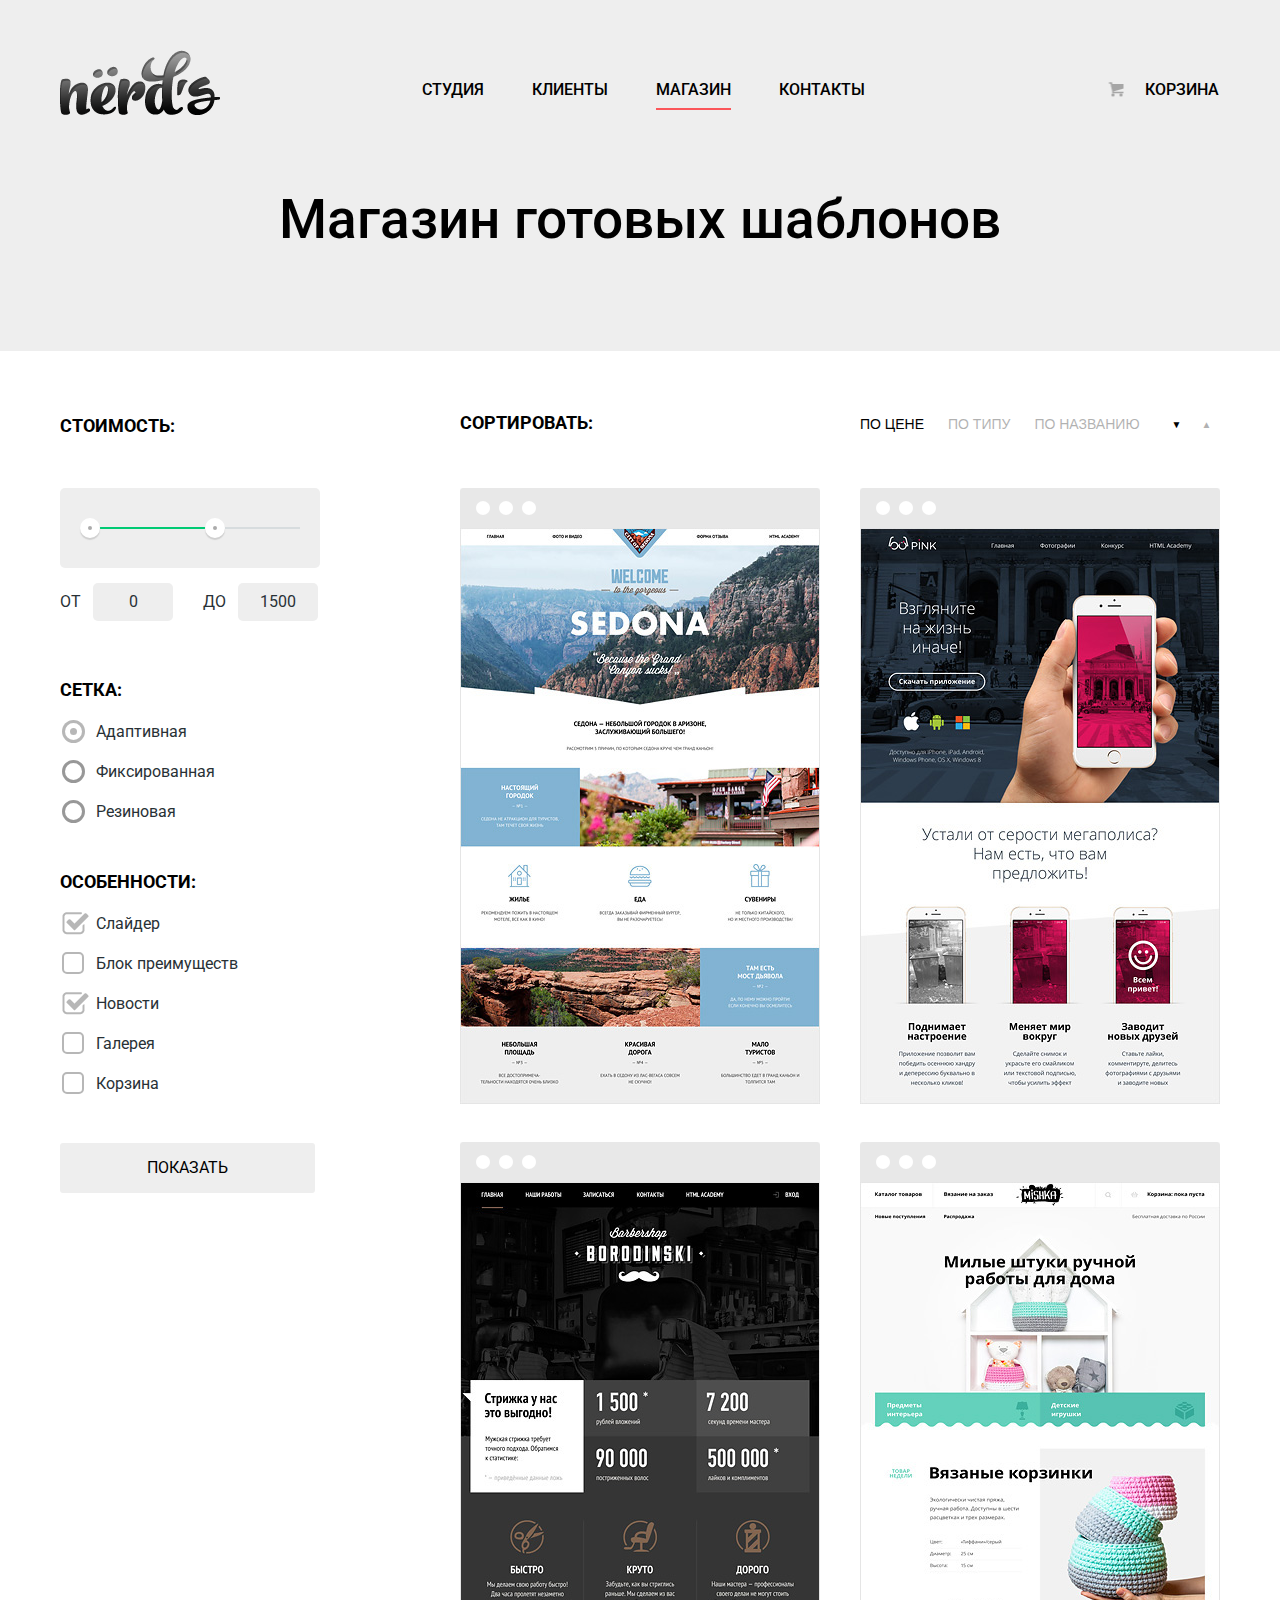
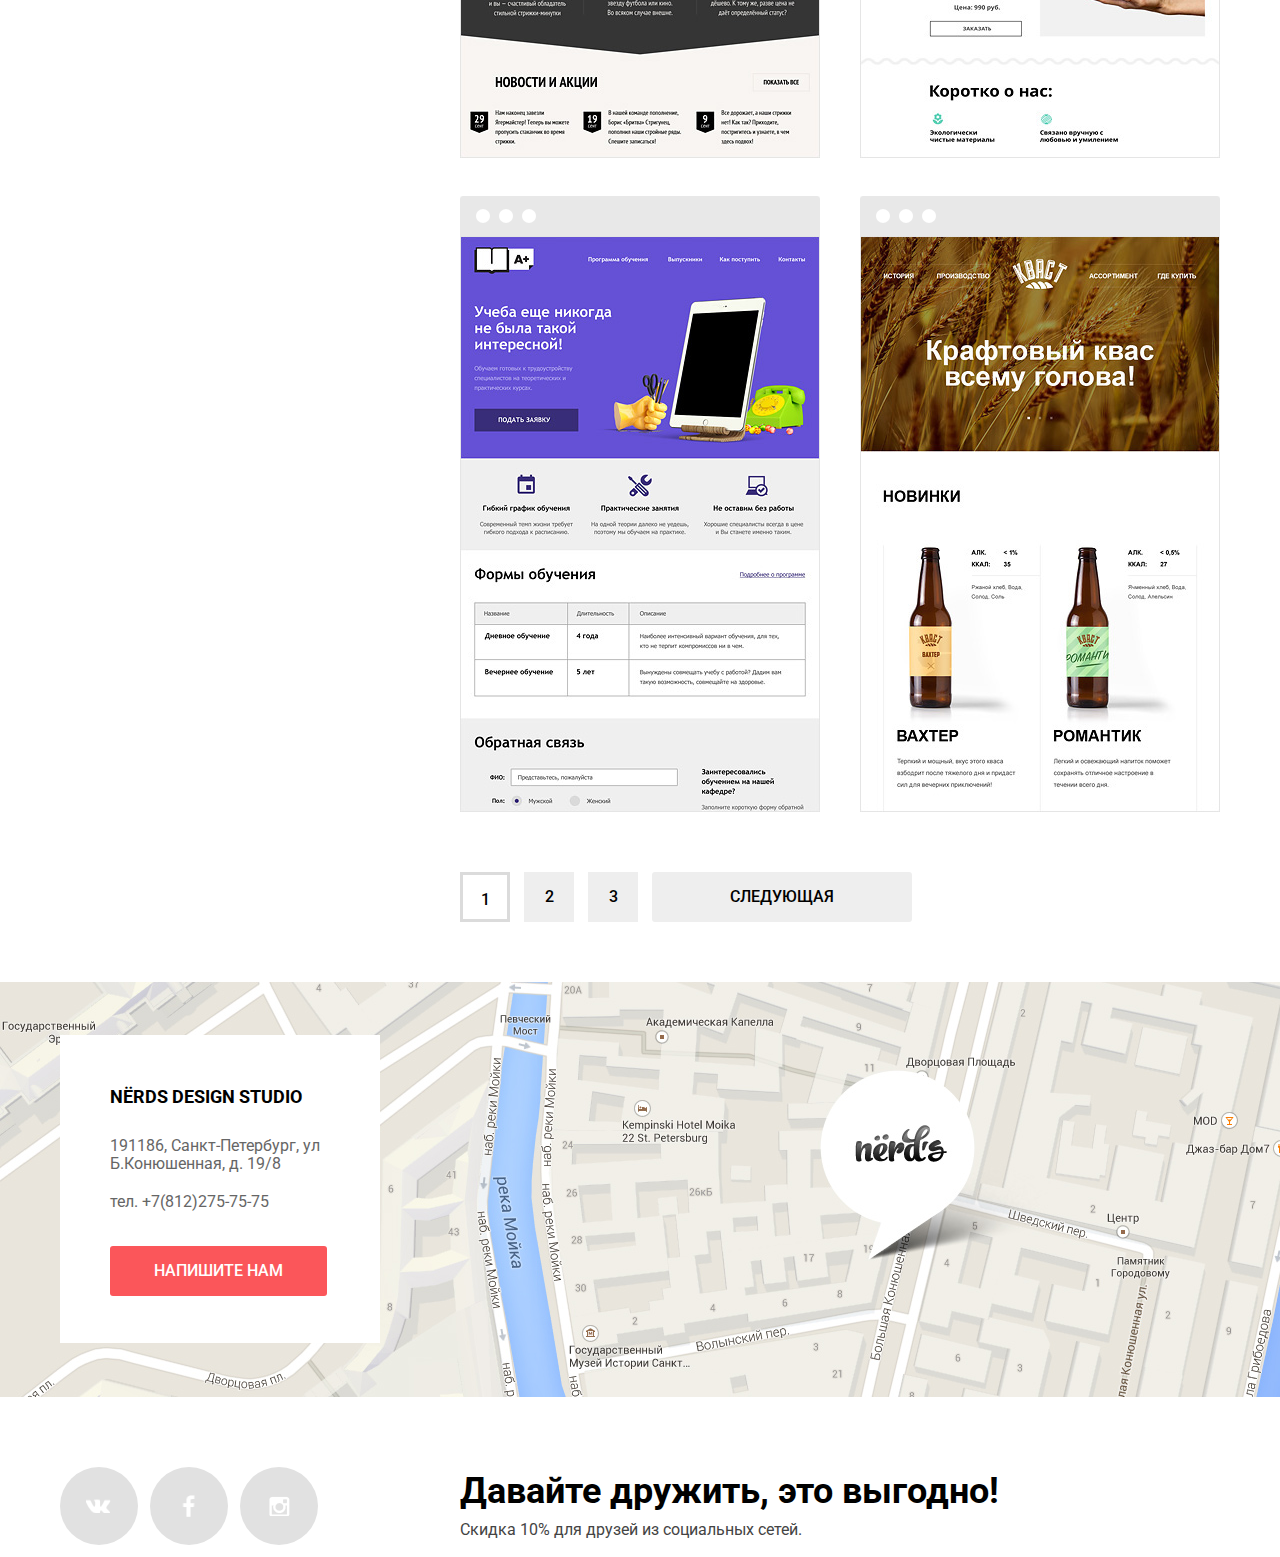
==== commit a68e1298: "15.02" ====
--- a/catalog.html
+++ b/catalog.html
@@ -106,7 +106,9 @@
       	    <img src="img/content/sedona.jpg" width="360" height="576" alt="Изображение сайта">
       	  </a>
       	  <figcaption class="description">
-      	    <h3 class="title-third-type description-title">Sedona</h3>
+            <a class="item-title" href="#">
+      	      <h3 class="title-third-type description-title">Sedona</h3>
+            </a>
       	    <p>Информационный сайт для туристов</p>
       	    <a href="#" class="btn">9&thinsp;900 руб.</a>	
       	  </figcaption>
@@ -116,7 +118,9 @@
       	    <img src="img/content/pink.jpg" width="360" height="576" alt="Изображение сайта">
       	  </a>
       	  <figcaption class="description">
-      	    <h3 class="title-third-type description-title">Pink App</h3>
+            <a class="item-title" href="#">
+      	      <h3 class="title-third-type description-title">Pink App</h3>
+            </a>  
       	    <p>Продуктовый лендинг приложения OS и Android</p>
       	    <a href="#" class="btn">9&thinsp;900 руб.</a>	
       	  </figcaption>
@@ -126,7 +130,9 @@
       	    <img src="img/content/barbershop.jpg" width="360" height="576" alt="Изображение сайта">
       	  </a>
       	  <figcaption class="description">
-      	    <h3 class="title-third-type description-title">Barbershop</h3>
+            <a class="item-title" href="#">
+      	      <h3 class="title-third-type description-title">Barbershop</h3>
+            </a>
       	    <p>Сайт салона красоты. Для мужчин, да.</p>
       	    <a href="#" class="btn">9&thinsp;900 руб.</a>	
       	  </figcaption>
@@ -136,7 +142,9 @@
       	    <img src="img/content/mishka.jpg" width="360" height="576" alt="Изображение сайта">
       	  </a>
       	  <figcaption class="description">
-      	    <h3 class="title-third-type description-title">Mishka</h3>
+            <a class="item-title" href="#">
+      	      <h3 class="title-third-type description-title">Mishka</h3>
+            </a>
       	    <p>Интернет-магазин вязаных игрушек</p>
       	    <a href="#" class="btn">9&thinsp;900 руб.</a>	
       	  </figcaption>
@@ -146,7 +154,9 @@
       	    <img src="img/content/a-plus.jpg" width="360" height="576" alt="Изображение сайта">
       	  </a>
       	  <figcaption class="description">
-      	    <h3 class="title-third-type description-title">A Plus</h3>
+            <a class="item-title" href="#">
+      	      <h3 class="title-third-type description-title">A Plus</h3>
+            </a>
       	    <p>Лендинг курсов повышения квалификации</p>
       	    <a href="#" class="btn">9&thinsp;900 руб.</a>	
       	  </figcaption>
@@ -156,7 +166,9 @@
       	    <img src="img/content/kvast.jpg" width="360" height="576" alt="Изображение сайта">
       	  </a>
       	  <figcaption class="description">
-      	    <h3 class="title-third-type description-title">Кваст</h3>
+            <a class="item-title" href="#">
+      	      <h3 class="title-third-type description-title">Кваст</h3>
+            </a>
       	    <p>Промо-сайт производителя крафтового кваса</p>
       	    <a href="#" class="btn">9&thinsp;900 руб.</a>	
       	  </figcaption>
--- a/css/style.css
+++ b/css/style.css
@@ -76,16 +76,15 @@
 .logo {
   float: left;
   width: 160px;
-  height: 66px;
-  padding: 0;
-  margin-top: 49px;
-  margin-bottom: 0;
-  margin-left: 0;
+  height: 65px;
+  padding: 0;
+  margin: 0;
+  margin-top: 50px;
   margin-right: 40px;
 }
 .logo img {
   width: 160px;
-  height: 66px;
+  height: 65px;
 }
 .logo img:hover {
   opacity: 0.8;
@@ -113,6 +112,7 @@
 .main-menu-item a {
   display: block;
   padding: 20px 24px;
+  padding-bottom: 10px;
   font-size: 16px;
   line-height: 1.875;
   font-weight: 500;
@@ -120,11 +120,11 @@
   text-decoration: none;
   color: #000;
 }
-.main-menu a:active {
+.main-menu a:active:not(.active) {
   color: #000;
   opacity: 0.3;
 }
-.main-menu-item a:hover {
+.main-menu-item a:hover:not(.active) {
   color: #fb565a;
 }
 .main-menu-item .active {
@@ -136,7 +136,7 @@
   height: 2px;
   right: 24px;
   left: 24px;
-  bottom: 15px;
+  bottom: 5px;
 
   background-color: #fb565a;
 }
@@ -154,7 +154,7 @@
   padding-right: 0; 
   padding-left: 20px;
   padding-top: 25px;
-  padding-bottom: 20px;
+  padding-bottom: 23px;
   color: #000;
   font-weight: 500;
   text-decoration: none;
@@ -172,7 +172,7 @@
   width: 25px;
   height: 25px;
   left: 0;
-  bottom: 20px;
+  bottom: 23px;
   background: transparent url("../img/sprite/sprite.png") no-repeat 50% -125px;
   opacity: 0.3;
 }
@@ -184,7 +184,7 @@
 }
 .slider {
   position: relative;
-  margin-bottom: 80px; 
+  margin-bottom: 80px;
   background-color: #eee;
 }
 .slider-controls {
@@ -203,10 +203,9 @@
 }
 .slider-controls label {
   display: inline-block;
-  width: 4px;
-  height: 4px;
-  margin: 0 17px;
-  border: 7px solid #fff;
+  width: 18px;
+  height: 18px;
+  margin-right: 17px;
   border-radius: 50%;
   vertical-align: top;
   background-color: #fff;
@@ -216,10 +215,15 @@
 #btn-1:checked ~ .slider-controls label[for="btn-1"],
 #btn-2:checked ~ .slider-controls label[for="btn-2"],
 #btn-3:checked ~ .slider-controls label[for="btn-3"] {
-  margin-top: 5px;
-  border: 2px solid #c1c1c1;
-  border-radius: 50px;
-  box-shadow: 0 0 0 5px #fff;
+  width: 18px;
+  height: 18px;	
+ 
+  border-radius: 50%;
+  box-shadow:
+   
+   inset 0 0 0 5px #fff,
+   inset 0 0 0 7px #c1c1c1;
+   
 }
 .slides {
   position: relative;
@@ -235,12 +239,22 @@
   background-color: #eee;
 }
 .slide-title {
-  margin: 0;
+  display: block;
+  width: 600px;
+  margin: 0;
+  margin-top: 15px;
 }
 .slide p {
   margin: 0;
-  margin-top: 25px;
-  margin-bottom: 42px;
+  margin-top: 27px;
+  margin-bottom: 37px;
+  width: 412px;
+}
+.slide-expensive p {
+  padding-right: 48px;
+}
+.slide-night p {
+  padding-right: 66px;
 }
 .slide .btn {
   padding: 16px 52px;
@@ -249,13 +263,16 @@
   display: block;
   padding-left: 20px;
   padding-top: 55px;
+  padding-bottom: 80px;
   background-image: url("../img/content/slide1.png");
   background-repeat: no-repeat;
-  background-position: 431px 10px;
+  background-position: 450px 10px;
 }
 .slide-math {
   display: none;
   padding-left: 20px;
+  padding-top: 55px;
+  padding-bottom: 80px;
   background-image: url("../img/content/slide2.png");
   background-repeat: no-repeat;
   background-position: 496px 0; 
@@ -263,27 +280,20 @@
 .slide-night {
   display: none;
   padding-left: 20px;
-  padding-top: 67px;
+  padding-top: 55px;
+  padding-bottom: 80px;
   background-image: url("../img/content/slide3.png");
   background-repeat: no-repeat;
   background-position: 443px 11px;
 }
-.slide-night .slide-text {
-  width: 411px;
-}
-.slide-expensive .slide-text {
-  width: 380px;
-}
-.slide-math .slide-text {
-  width: 517px;
-}
-#btn-1:checked ~ .slide-expensive {
-  display: block;
-}
-#btn-2:checked ~ .slide-math {
-  display: block;
-}
-#btn-3:checked ~ .slide-night {
+
+#btn-1:checked ~ .slides .slide-expensive {
+  display: block;
+}
+#btn-2:checked ~ .slides .slide-math {
+  display: block;
+}
+#btn-3:checked ~ .slides .slide-night {
   display: block;
 }
 .advantages {
@@ -341,6 +351,7 @@
 }
 .advantage p {
   margin-bottom: 32px;
+  width: 250px;
 }
 .advantage-apps .btn {
   background-color: #00ca74;
@@ -497,14 +508,14 @@
 .choice-form {
   float: left;
   width: 260px;
-  margin-top: 57px;
+  margin-top: 60px;
   margin-right: 100px;
 }
 .range-filter-title {
   margin: 0;
 }
 .range-filter {
-  padding: 50px 0 20px;
+  padding: 47px 0 20px;
   width: 260px;
   margin-bottom: 30px; 
 }
@@ -630,20 +641,39 @@
   opacity: 0.4;
   box-sizing: content-box;
 }
-.grid-field:focus + label {
-  color: #000;
-}
-.grid input:focus + label:before {
+.grid input:hover ~ label {
+  color: #000;
+  cursor: pointer;
+}
+.grid input:hover + label:before {
     opacity: 1;
     cursor: pointer;
 }
+.grid input:active ~ label {
+  color: #000;
+  cursor: pointer;
+}
+.grid input:active + label:before {
+    opacity: 1;
+    cursor: pointer;
+}
+.grid input:disabled + label,
+.hangs input:disabled + label {
+	opacity: 0.3;
+	cursor: not-allowed;
+}
+.grid input:disabled + label::before,
+.hangs input:disabled + label::before {
+	opacity: 0.1;
+	cursor: not-allowed;
+}
 .hangs input:checked + label:before {
   position: absolute;
   content: "";
-  top: 6px;
+  top: 1px;
   left: 0;
-  width: 25px;
-  height: 25px;
+  width: 30px;
+  height: 30px;
   border: none;
   background: #fff url("../img/sprite/sprite.png")no-repeat 0 100%;
 }
@@ -660,11 +690,24 @@
   opacity: 0.4;
   box-sizing: content-box;
 }
-.grid input:focus + label,
-.hangs input:focus + label {
-  color: #000;
+.hangs input:hover + label {
+	color: #000;
+	cursor: pointer;
+}
+.hangs input:hover + label::before {
+	opacity: 1;
+	cursor: pointer;
+}
+.hangs input:active + label {
+	color: #000;
+	cursor: pointer;
+}
+.hangs input:active + label::before {
+	opacity: 1;
+	cursor: pointer;
 }
 input.show {
+  font-family: inherit;	
   margin-top: 14px;
   padding: 16px 87px; 
   border: none;
@@ -765,6 +808,10 @@
   text-align: center;
   background-color: #eee;
 }
+.item-title {
+	color: #000;
+	text-decoration: none;
+}
 .description-title {
   margin: 0;
 }
@@ -828,6 +875,7 @@
   display: inline-block;
   padding: 16px 44px;
   border-radius: 3px;
+  font-family: inherit;
   font-size: 16px;
   line-height: 1.125;
   font-weight: 400;
@@ -991,7 +1039,7 @@
   float: right;
 }
 .modal-content {
-  display: ;
+  display: none;
   position: absolute;
   top: 120px;
   left: 50%;
@@ -1002,6 +1050,9 @@
   background-color: #fff;
   box-shadow: 0 30px 50px rgba(0,0,0,0.7);
   z-index: 1; 
+}
+.modal-content-show {
+  display: block;
 }
  .modal-content-close {
   position: absolute;
@@ -1022,14 +1073,24 @@
   right: -4px;
   width: 26px;
   height: 5px;
-  background-color: #fecccd;
-  border-radius: 1px; 
+  background-color: #fb565a;
+  border-radius: 1px;
+  opacity: 0.3; 
 }
 .modal-content-close::before {
   transform: rotate(45deg);
 }
 .modal-content-close::after {
   transform: rotate(-45deg);
+}
+.modal-content-close:hover::before,
+.modal-content-close:hover::after {
+  background-color: #fb565a;
+  opacity: 1;
+}
+.modal-content-close:active::before,
+.modal-content-close:active::after {
+  opacity: 0.1;
 }
 .write {
   border: none;
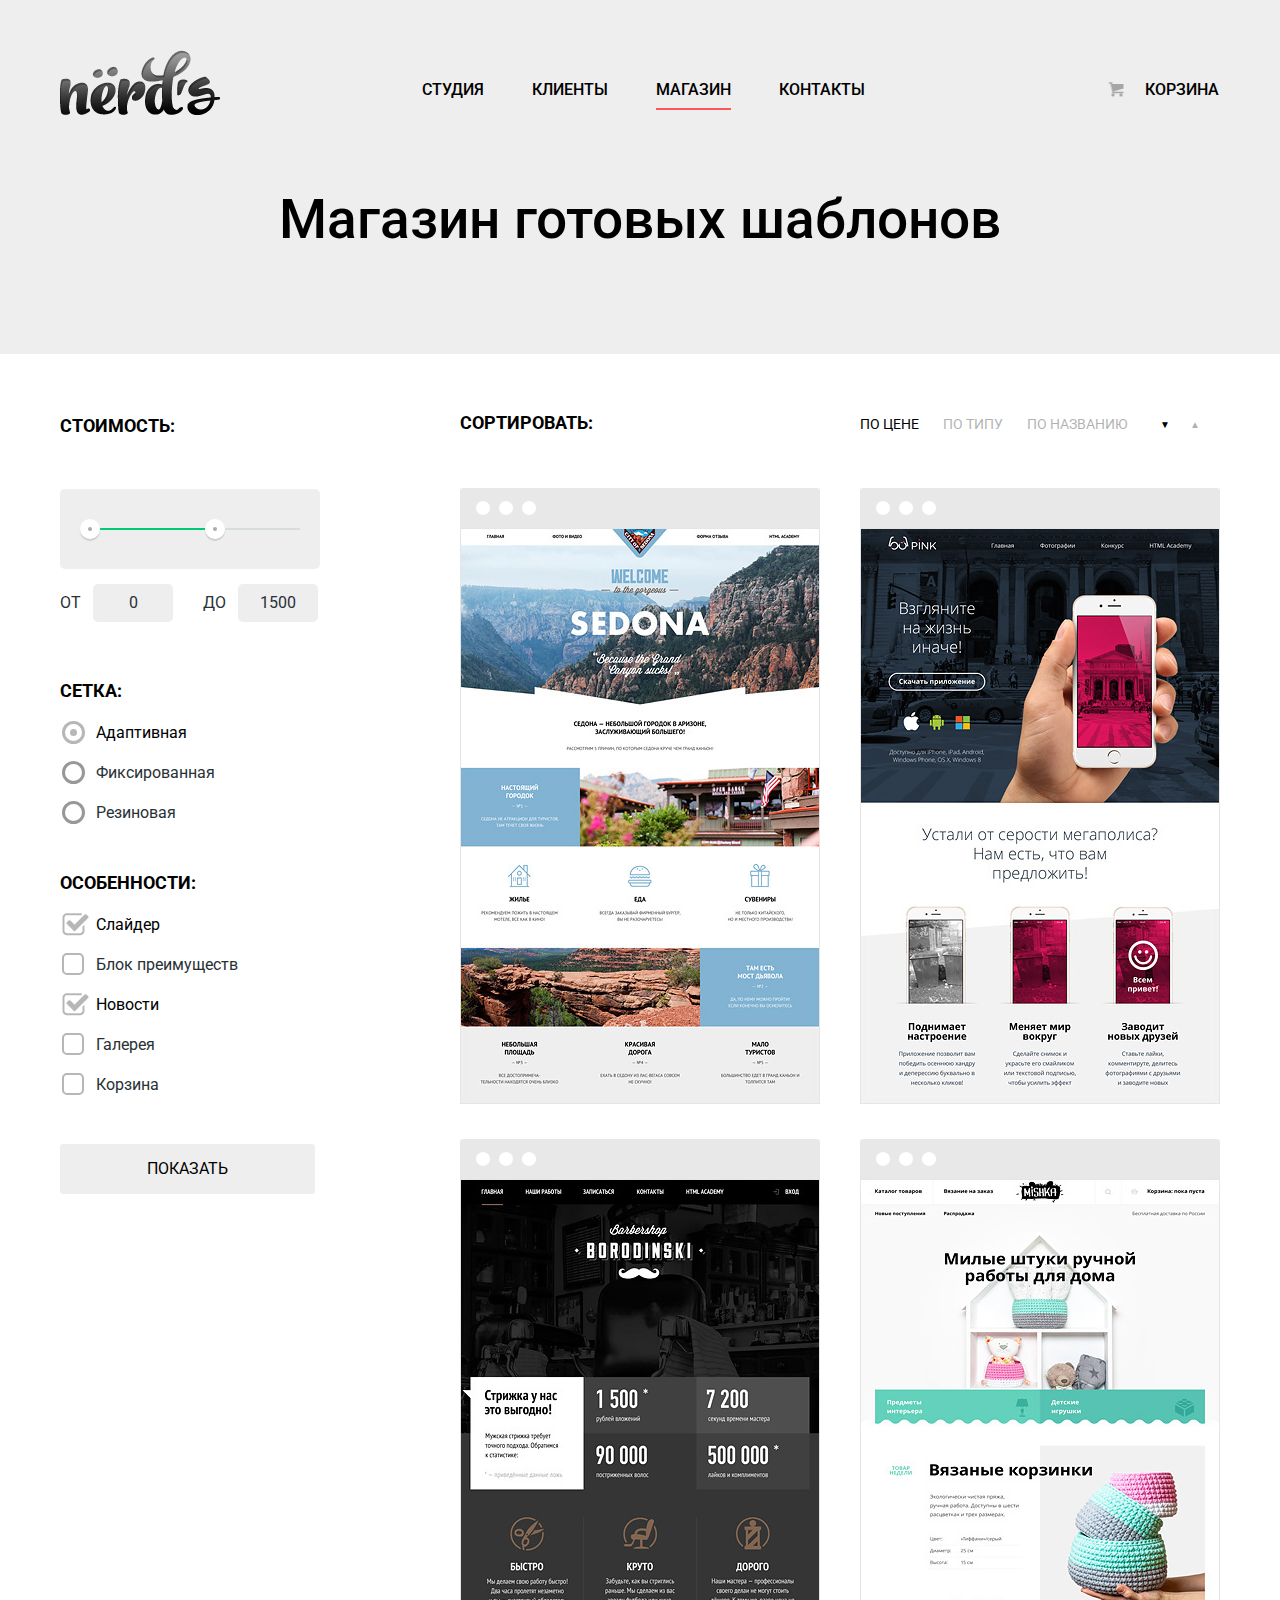
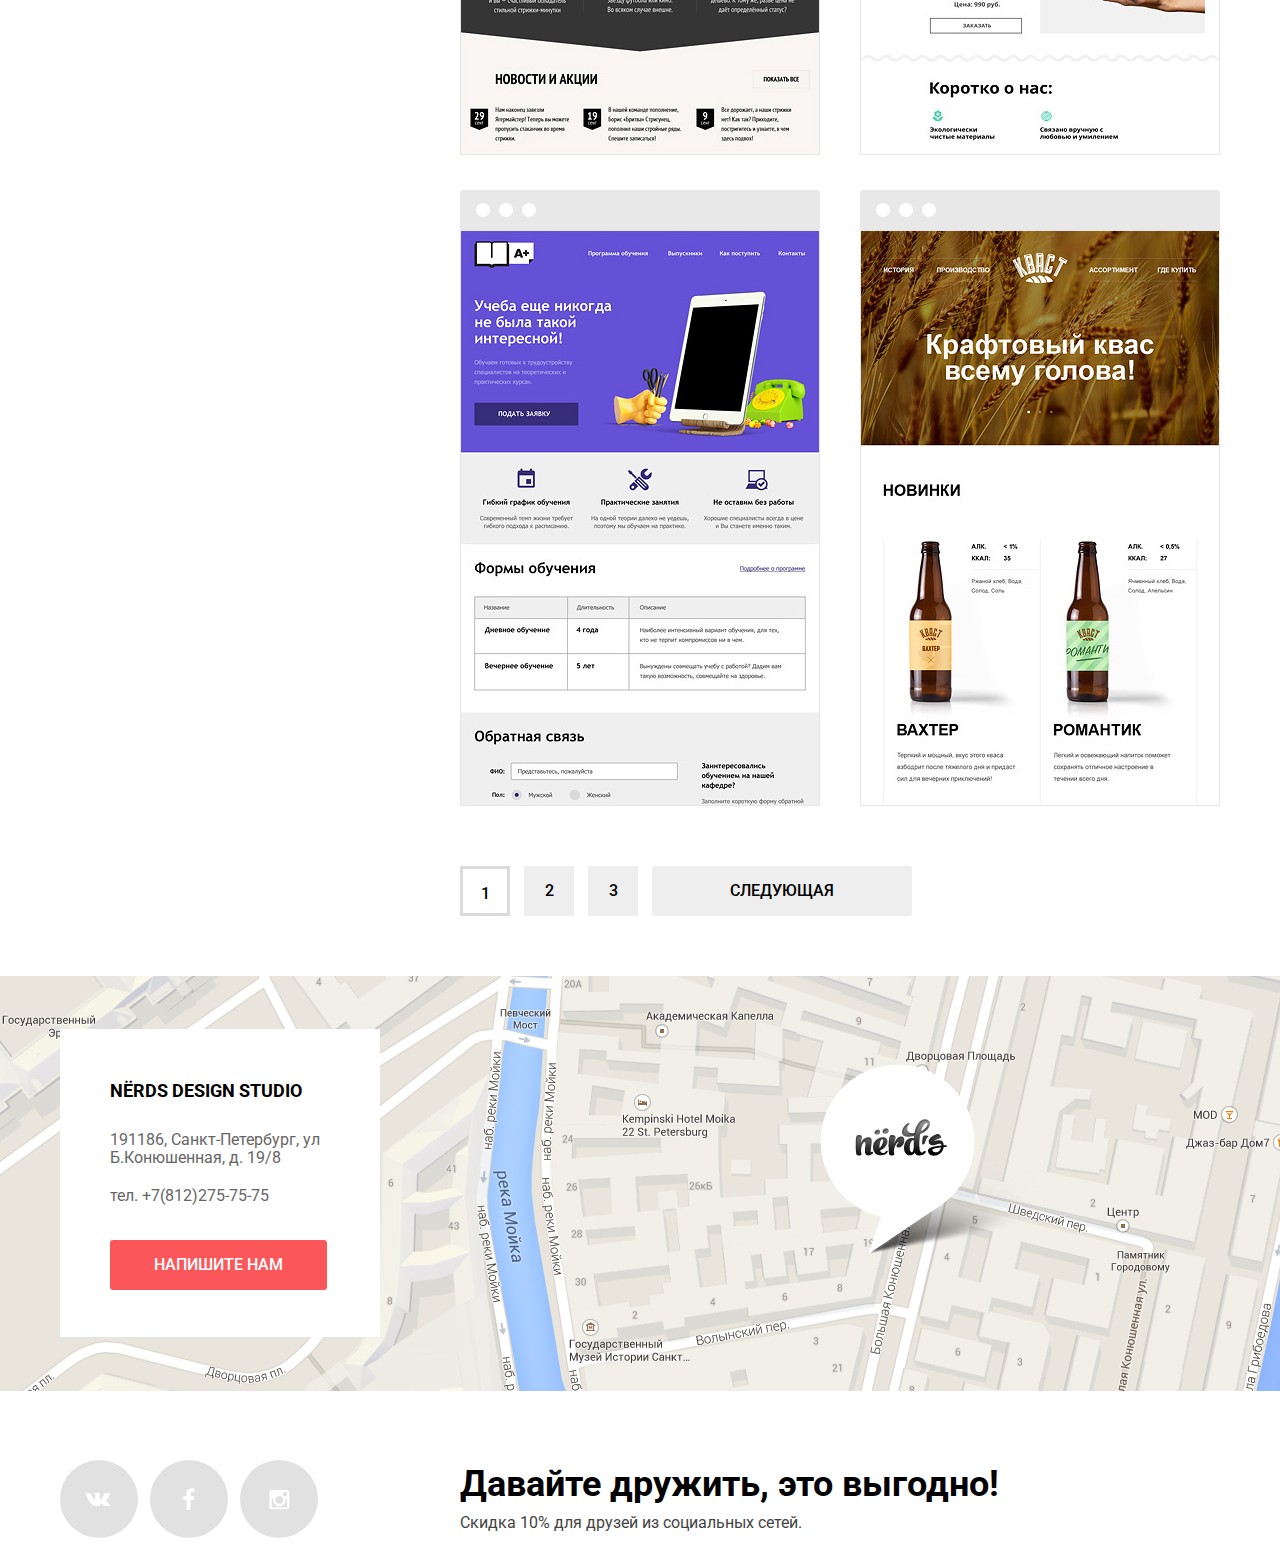
==== commit a04d6748: "js" ====
--- a/catalog.html
+++ b/catalog.html
@@ -106,9 +106,9 @@
       	    <img src="img/content/sedona.jpg" width="360" height="576" alt="Изображение сайта">
       	  </a>
       	  <figcaption class="description">
-            <a class="item-title" href="#">
+      	    <a class="title-item" href="#">
       	      <h3 class="title-third-type description-title">Sedona</h3>
-            </a>
+      	    </a>
       	    <p>Информационный сайт для туристов</p>
       	    <a href="#" class="btn">9&thinsp;900 руб.</a>	
       	  </figcaption>
@@ -118,9 +118,9 @@
       	    <img src="img/content/pink.jpg" width="360" height="576" alt="Изображение сайта">
       	  </a>
       	  <figcaption class="description">
-            <a class="item-title" href="#">
+      	    <a class="title-item" href="#">
       	      <h3 class="title-third-type description-title">Pink App</h3>
-            </a>  
+      	    </a>
       	    <p>Продуктовый лендинг приложения OS и Android</p>
       	    <a href="#" class="btn">9&thinsp;900 руб.</a>	
       	  </figcaption>
@@ -130,9 +130,9 @@
       	    <img src="img/content/barbershop.jpg" width="360" height="576" alt="Изображение сайта">
       	  </a>
       	  <figcaption class="description">
-            <a class="item-title" href="#">
+      	    <a class="title-item" href="#">
       	      <h3 class="title-third-type description-title">Barbershop</h3>
-            </a>
+      	    </a>  
       	    <p>Сайт салона красоты. Для мужчин, да.</p>
       	    <a href="#" class="btn">9&thinsp;900 руб.</a>	
       	  </figcaption>
@@ -142,9 +142,9 @@
       	    <img src="img/content/mishka.jpg" width="360" height="576" alt="Изображение сайта">
       	  </a>
       	  <figcaption class="description">
-            <a class="item-title" href="#">
+      	    <a class="title-item" href="#">
       	      <h3 class="title-third-type description-title">Mishka</h3>
-            </a>
+      	    </a>
       	    <p>Интернет-магазин вязаных игрушек</p>
       	    <a href="#" class="btn">9&thinsp;900 руб.</a>	
       	  </figcaption>
@@ -154,9 +154,9 @@
       	    <img src="img/content/a-plus.jpg" width="360" height="576" alt="Изображение сайта">
       	  </a>
       	  <figcaption class="description">
-            <a class="item-title" href="#">
+      	    <a class="title-item" href="#">
       	      <h3 class="title-third-type description-title">A Plus</h3>
-            </a>
+      	    </a>
       	    <p>Лендинг курсов повышения квалификации</p>
       	    <a href="#" class="btn">9&thinsp;900 руб.</a>	
       	  </figcaption>
@@ -166,9 +166,9 @@
       	    <img src="img/content/kvast.jpg" width="360" height="576" alt="Изображение сайта">
       	  </a>
       	  <figcaption class="description">
-            <a class="item-title" href="#">
+      	    <a class="title-item" href="#">
       	      <h3 class="title-third-type description-title">Кваст</h3>
-            </a>
+      	    </a>
       	    <p>Промо-сайт производителя крафтового кваса</p>
       	    <a href="#" class="btn">9&thinsp;900 руб.</a>	
       	  </figcaption>
@@ -192,54 +192,54 @@
     </section>
   </main>
 
-  <footer class="main-footer catalog-main-footer">
-    <div class="map">
-      <img class="map-image" src="img/content/map.jpg" width="1440" height="416" alt="Карта">
-      <div class="wrap">
-        <div class="mail-us">
-          <h3 class="title-third-type mail-us-title">Nërds design studio</h3>
-          <address>
-      	  191186, Санкт-Петербург, ул Б.Конюшенная, д. 19/8
-      	  </address>
-          <p class="mail-us-p">тел. +7(812)275-75-75</p>
-          <a class="btn" href="#">Напишите нам</a>
-        </div>
+  <div class="map">
+    <img src="img/content/map.jpg" width="1440" height="416" alt="Карта">
+    <div class="wrap">
+      <div class="mail-us">
+        <h3 class="title-third-type mail-us-title">Nërds design studio</h3>
+        <address>
+        191186, Санкт-Петербург, ул Б.Конюшенная, д. 19/8
+        </address>
+        <p>тел. +7(812)275-75-75</p>
+        <a class="btn" href="#">Напишите нам</a>
       </div>
     </div>
-    <div class="footer-bottom wrap clearfix">
+  </div>
+
+  <footer class="main-footer">
+    <div class="wrap clearfix">
       <div class="social-footer">
         <a class="social-btn vk" href="#">Вконтакте</a>
         <a class="social-btn fb" href="#">Фейсбук</a>
         <a class="social-btn inst" href="#">Инстаграм</a>
       </div>
       <div class="friendship">
-      	<b>Давайте дружить, это выгодно!</b>
-      	<p>Скидка 10% для друзей из социальных сетей.</p>
+        <b>Давайте дружить, это выгодно!</b>
+        <p>Скидка 10% для друзей из социальных сетей.</p>
       </div>
     </div>  
   </footer>
-
-    <div class="modal-content">
-      <button class="modal-content-close" type="button" title="Закрыть">Закрыть</button>
-      <form class="write-us" action="?" method="post" name="write-us">
-        <fieldset class="write">
-          <legend class="write-us-title">Напишите нам</legend>
-          <div class="clearfix">
-            <div class="pull-left">
-              <label for="name-field">Ваше имя:</label>
-              <input type="text" name="name" id="name-field" placeholder="Представьтесь,пожалуйста">
-            </div>
-            <div class="pull-right">
-              <label for="e-mail-field">Ваш e-mail:</label>
-              <input type="email" name="e-mail" id="e-mail-field" placeholder="Для отправки ответа">
-            </div>
-          </div>  
-          <label for="letter-field">Текст письма:</label>
-          <textarea name="letter" id="letter-field" placeholder="В свободной форме" rows="5"></textarea>
-          <input type="submit" class="btn" value="Отправить">
-        </fieldset>
-      </form>    
-    </div>
-
+  <div class="modal-content">
+    <button class="modal-content-close" type="button" title="Закрыть">Закрыть</button>
+    <form class="write-us" action="?" method="post" name="write-us">
+      <fieldset class="write">
+        <legend class="write-us-title">Напишите нам</legend>
+        <div class="clearfix">
+          <div class="pull-left">
+            <label for="name-field">Ваше имя:</label>
+            <input type="text" name="name" id="name-field" placeholder="Представьтесь,пожалуйста">
+          </div>
+          <div class="pull-right">
+            <label for="e-mail-field">Ваш e-mail:</label>
+            <input type="email" name="e-mail" id="e-mail-field" placeholder="Для отправки ответа">
+          </div>
+        </div>  
+        <label for="letter-field">Текст письма:</label>
+        <textarea name="letter" id="letter-field" placeholder="В свободной форме" rows="5"></textarea>
+        <button type="submit" class="btn">Отправить</button>
+      </fieldset>
+    </form>    
+  </div>
+  <script src="js/script.js"> </script>
 </body>
 </html>
--- a/css/style.css
+++ b/css/style.css
@@ -13,6 +13,10 @@
   color: #283136;
   font-family: "Roboto", "Arial", sans-serif;
 }
+img {
+  max-width: 100%;
+  height: auto;
+} 
 .title-main {
   color: #000;
   font-size: 55px;
@@ -61,6 +65,8 @@
 .btn:active {
   color: rgba(255,255,255,0.3);
   background-color: #d7373b;
+  box-shadow: inset 0 3px 0 0 #c13135;
+  outline: none;
 }
 .main-header {
   padding: 0;
@@ -120,12 +126,13 @@
   text-decoration: none;
   color: #000;
 }
-.main-menu a:active:not(.active) {
-  color: #000;
-  opacity: 0.3;
-}
 .main-menu-item a:hover:not(.active) {
   color: #fb565a;
+}
+.main-menu a:active:not(.active) {
+  color: #000;
+  opacity: 0.3;
+  cursor: not-allowed;
 }
 .main-menu-item .active {
   position: relative;
@@ -179,7 +186,7 @@
 .catalog-title {
   margin: 0;
   padding-top: 67px;
-  padding-bottom: 104px;
+  padding-bottom: 107px;
   text-align: center;
 }
 .slider {
@@ -206,24 +213,22 @@
   width: 18px;
   height: 18px;
   margin-right: 17px;
-  border-radius: 50%;
+  border-radius: 50px;
   vertical-align: top;
   background-color: #fff;
   cursor: pointer;
-  box-sizing: content-box;
+  box-sizing: content-boxpx
 }
 #btn-1:checked ~ .slider-controls label[for="btn-1"],
 #btn-2:checked ~ .slider-controls label[for="btn-2"],
 #btn-3:checked ~ .slider-controls label[for="btn-3"] {
   width: 18px;
-  height: 18px;	
- 
-  border-radius: 50%;
+  height: 18px;
+  border-radius: 50px;
+  background-color: #fff;
   box-shadow:
-   
-   inset 0 0 0 5px #fff,
-   inset 0 0 0 7px #c1c1c1;
-   
+    inset 0 0 0 5px #fff,
+    inset 0 0 0 7px #c1c1c1;
 }
 .slides {
   position: relative;
@@ -250,11 +255,11 @@
   margin-bottom: 37px;
   width: 412px;
 }
+.slide-night p {
+  padding-right: 67px;
+}
 .slide-expensive p {
   padding-right: 48px;
-}
-.slide-night p {
-  padding-right: 66px;
 }
 .slide .btn {
   padding: 16px 52px;
@@ -351,7 +356,13 @@
 }
 .advantage p {
   margin-bottom: 32px;
-  width: 250px;
+  width: 247px;
+}
+.advantage .btn {
+  outline: none;
+}
+.advantage-web .btn:active {
+  box-shadow: inset 0 3px 0 0 #c13135;
 }
 .advantage-apps .btn {
   background-color: #00ca74;
@@ -361,6 +372,7 @@
 }
 .advantage-apps .btn:active {
   background-color: #00aa62;
+  box-shadow: inset 0 3px 0 0 #009958;
 }
 .advantage-presentation .btn {
   background-color: #efc84a;
@@ -370,6 +382,7 @@
 }
 .advantage-presentation .btn:active {
   background-color: #e5a722;
+  box-shadow: inset 0 3px 0 0 #ce961f;
 }
 .promo-text {
   float: left;
@@ -482,10 +495,12 @@
   margin-bottom: 45px;
 }
 .logos {
+  margin-bottom: 80px;
   padding-top: 47px;
-  padding-bottom: 43px;
+  padding-bottom: 45px;
   border-top: 2px solid #eee;
   border-bottom: 2px solid #eee;
+  font-size: 0;
 }
 .company-logo {
   display: inline-block;
@@ -508,14 +523,14 @@
 .choice-form {
   float: left;
   width: 260px;
-  margin-top: 60px;
+  margin-top: 57px;
   margin-right: 100px;
 }
 .range-filter-title {
   margin: 0;
 }
 .range-filter {
-  padding: 47px 0 20px;
+  padding: 48px 0 20px;
   width: 260px;
   margin-bottom: 30px; 
 }
@@ -641,39 +656,13 @@
   opacity: 0.4;
   box-sizing: content-box;
 }
-.grid input:hover ~ label {
-  color: #000;
-  cursor: pointer;
-}
-.grid input:hover + label:before {
-    opacity: 1;
-    cursor: pointer;
-}
-.grid input:active ~ label {
-  color: #000;
-  cursor: pointer;
-}
-.grid input:active + label:before {
-    opacity: 1;
-    cursor: pointer;
-}
-.grid input:disabled + label,
-.hangs input:disabled + label {
-	opacity: 0.3;
-	cursor: not-allowed;
-}
-.grid input:disabled + label::before,
-.hangs input:disabled + label::before {
-	opacity: 0.1;
-	cursor: not-allowed;
-}
 .hangs input:checked + label:before {
   position: absolute;
   content: "";
-  top: 1px;
+  top: 6px;
   left: 0;
   width: 30px;
-  height: 30px;
+  height: 25px;
   border: none;
   background: #fff url("../img/sprite/sprite.png")no-repeat 0 100%;
 }
@@ -690,32 +679,45 @@
   opacity: 0.4;
   box-sizing: content-box;
 }
-.hangs input:hover + label {
-	color: #000;
-	cursor: pointer;
-}
-.hangs input:hover + label::before {
-	opacity: 1;
-	cursor: pointer;
-}
-.hangs input:active + label {
-	color: #000;
-	cursor: pointer;
-}
-.hangs input:active + label::before {
-	opacity: 1;
-	cursor: pointer;
+.grid input:checked + label,
+.hangs input:checked + label {
+  color: #000;
+}
+.grid input[type="radio"]:active + label,
+.grid input[type="radio"]:hover + label,
+.hangs input[type="checkbox"]:active + label,
+.hangs input[type="checkbox"]:hover + label {
+  color: #000;
+  cursor: pointer;
+}
+.grid input[type="radio"]:active + label::before,
+.grid input[type="radio"]:hover + label::before,
+.hangs input[type="checkbox"]:active + label::before,
+.hangs input[type="checkbox"]:hover + label::before {
+    opacity: 1;
+    cursor: pointer;
+}
+.grid input:disabled + label,
+.hangs input:disabled + label {
+  opacity: 0.3;
+  pointer-events: none;
+}
+.grid input:disabled + label::before,
+.hangs input:disabled + label::before {
+  opacity: 0.1;
+  pointer-events: none;
 }
 input.show {
-  font-family: inherit;	
   margin-top: 14px;
   padding: 16px 87px; 
   border: none;
+  font-family: inherit;
+  outline: none;
 }
 .gallery {
   float: right;
   width: 760px;
-  margin-top: 57px;
+  margin-top: 54px;
 }
 .sorter {
   margin: 0;
@@ -745,6 +747,7 @@
   padding: 8px 12px 12px 12px;
   background: none;
   border: none;
+  font-family: inherit; 
   font-size: 14px;
   line-height: 1.28;
   font-weight: 400;
@@ -767,21 +770,18 @@
 .sorter-item .active {
   opacity: 1;
 }
-.items {
-  font-size: 0;
-}
 .gallery-item {
   position: relative;
-  display: inline-block;
+  float: left;
   padding-top: 40px;
   width: 360px;
   height: 615px;
+  margin-top: 0;
   margin-right: 40px;
   margin-left: 0;
-  margin-bottom: 39px;
+  margin-bottom: 36px;
 }
 .gallery-item:nth-child(2n) {
-  float: right;
   margin-right: 0;
 }
 .gallery-item::before {
@@ -796,6 +796,10 @@
 }
 .gallery-item:hover::before {
   opacity: 1;
+}
+.title-item {
+  color: #000;
+  text-decoration: none;
 }
 .description {
   display: none;
@@ -808,10 +812,6 @@
   text-align: center;
   background-color: #eee;
 }
-.item-title {
-	color: #000;
-	text-decoration: none;
-}
 .description-title {
   margin: 0;
 }
@@ -830,10 +830,14 @@
 .gallery-item:hover .description {
   display: block;
 }
+.gallery-item:hover {
+  box-shadow: 0 0 10px 5px rgba(0,0,0,0.2);
+}
 .paginator {
   padding: 0;
   margin: 0;
-  margin-top: 22px;
+  margin-top: 25px;
+  margin-bottom: 60px;
   list-style: none;
 }
 .paginator-item {
@@ -896,15 +900,11 @@
   margin-bottom: 62px;
 }
 .main-footer {
-  margin-top: 82px;
+  margin-top: 69px;
   background-color: #fff;
 }
 .catalog-main-footer {
   margin-top: 60px;
-}
-img {
-  max-width: 100%;
-  height: auto;
 }
 .map {
   position: relative;
@@ -1032,16 +1032,37 @@
   line-height: 1.37;
   color: #444;
 }
-.pull-left {
-  float: left;
-}
-.pull-right {
-  float: right;
-}
+
+@keyframes bounce {
+  0%   {
+    transform: translateY(-2000px);
+  }
+  70%  {
+    transform: translateY(30px);
+  }
+  90%  {
+    transform: translateY(-10px);
+  }
+  100% {
+    transform: translateY(0);
+  }
+}
+
+@keyframes shake {
+  0%, 100% {
+    transform: translateX(0);
+  }
+  10%, 30%, 50%, 70%, 90% {
+    transform: translateX(-10px);
+  }
+  20%, 40%, 60%, 80% {
+    transform: translateX(10px);
+  }
+}
+
 .modal-content {
   display: none;
   position: absolute;
-  top: 120px;
   left: 50%;
   margin-left: -480px;
   width: 960px;
@@ -1049,10 +1070,14 @@
   color: #000;
   background-color: #fff;
   box-shadow: 0 30px 50px rgba(0,0,0,0.7);
-  z-index: 1; 
+  z-index: 10; 
 }
 .modal-content-show {
   display: block;
+  animation: bounce 0.6s;
+}
+.modal-error {
+  animation: shake 0.6s;
 }
  .modal-content-close {
   position: absolute;
@@ -1064,6 +1089,7 @@
   background-color: #fff;
   border: 0; 
   cursor: pointer;
+  outline: none;
 }
 .modal-content-close::before,
 .modal-content-close::after {
@@ -1106,6 +1132,12 @@
   font-weight: 700;
   color: #000;
 }
+.pull-left {
+  float: left;
+}
+.pull-right {
+  float: right;
+}
 .write input {
   margin-right: 40px;
   width: 360px;
@@ -1117,14 +1149,17 @@
   vertical-align: top;
   outline: none;
 }
-.write input:hover {
+.write input[type="text"]:hover,
+.write input[type="email"]:hover {
   border-color: #b4b9bb;
 }
-.write input:focus {
+.write input[type="text"]:focus,
+.write input[type="email"]:focus {
   border-color: #000;
   color: #444;
 }
-.write input:invalid {
+.write input[type="text"]:invalid,
+.write input[type="email"]:invalid {
   border-color: #e74246;
   color: #e74246;
 }
@@ -1143,6 +1178,7 @@
   border-radius: 3px;
   resize: none;
   outline: none;
+  font-family: inherit;
 }
 .write textarea:hover {
   border-color: #b4b9bb;
@@ -1157,5 +1193,7 @@
   margin-top: 40px;
   margin-bottom: 0;
   width: 260px;
+  font-family: inherit;
+  outline: none;
 }
 
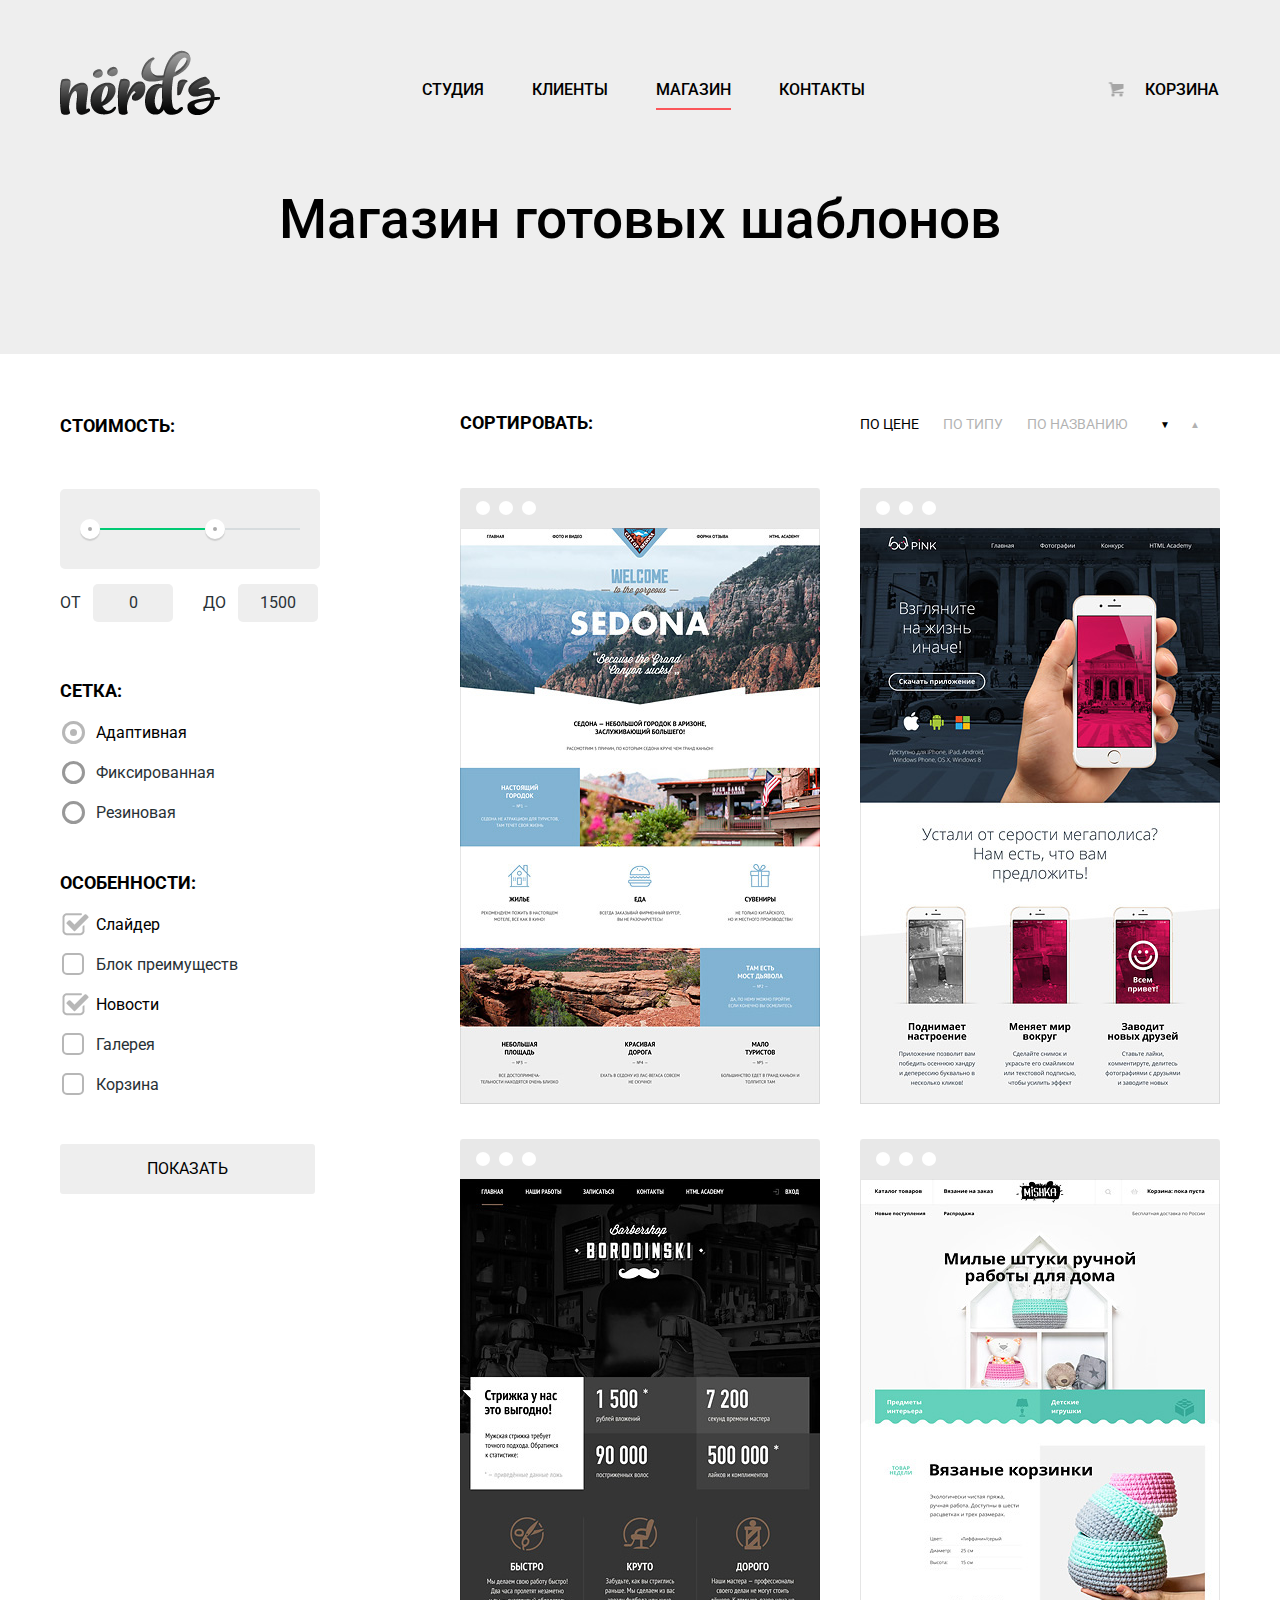
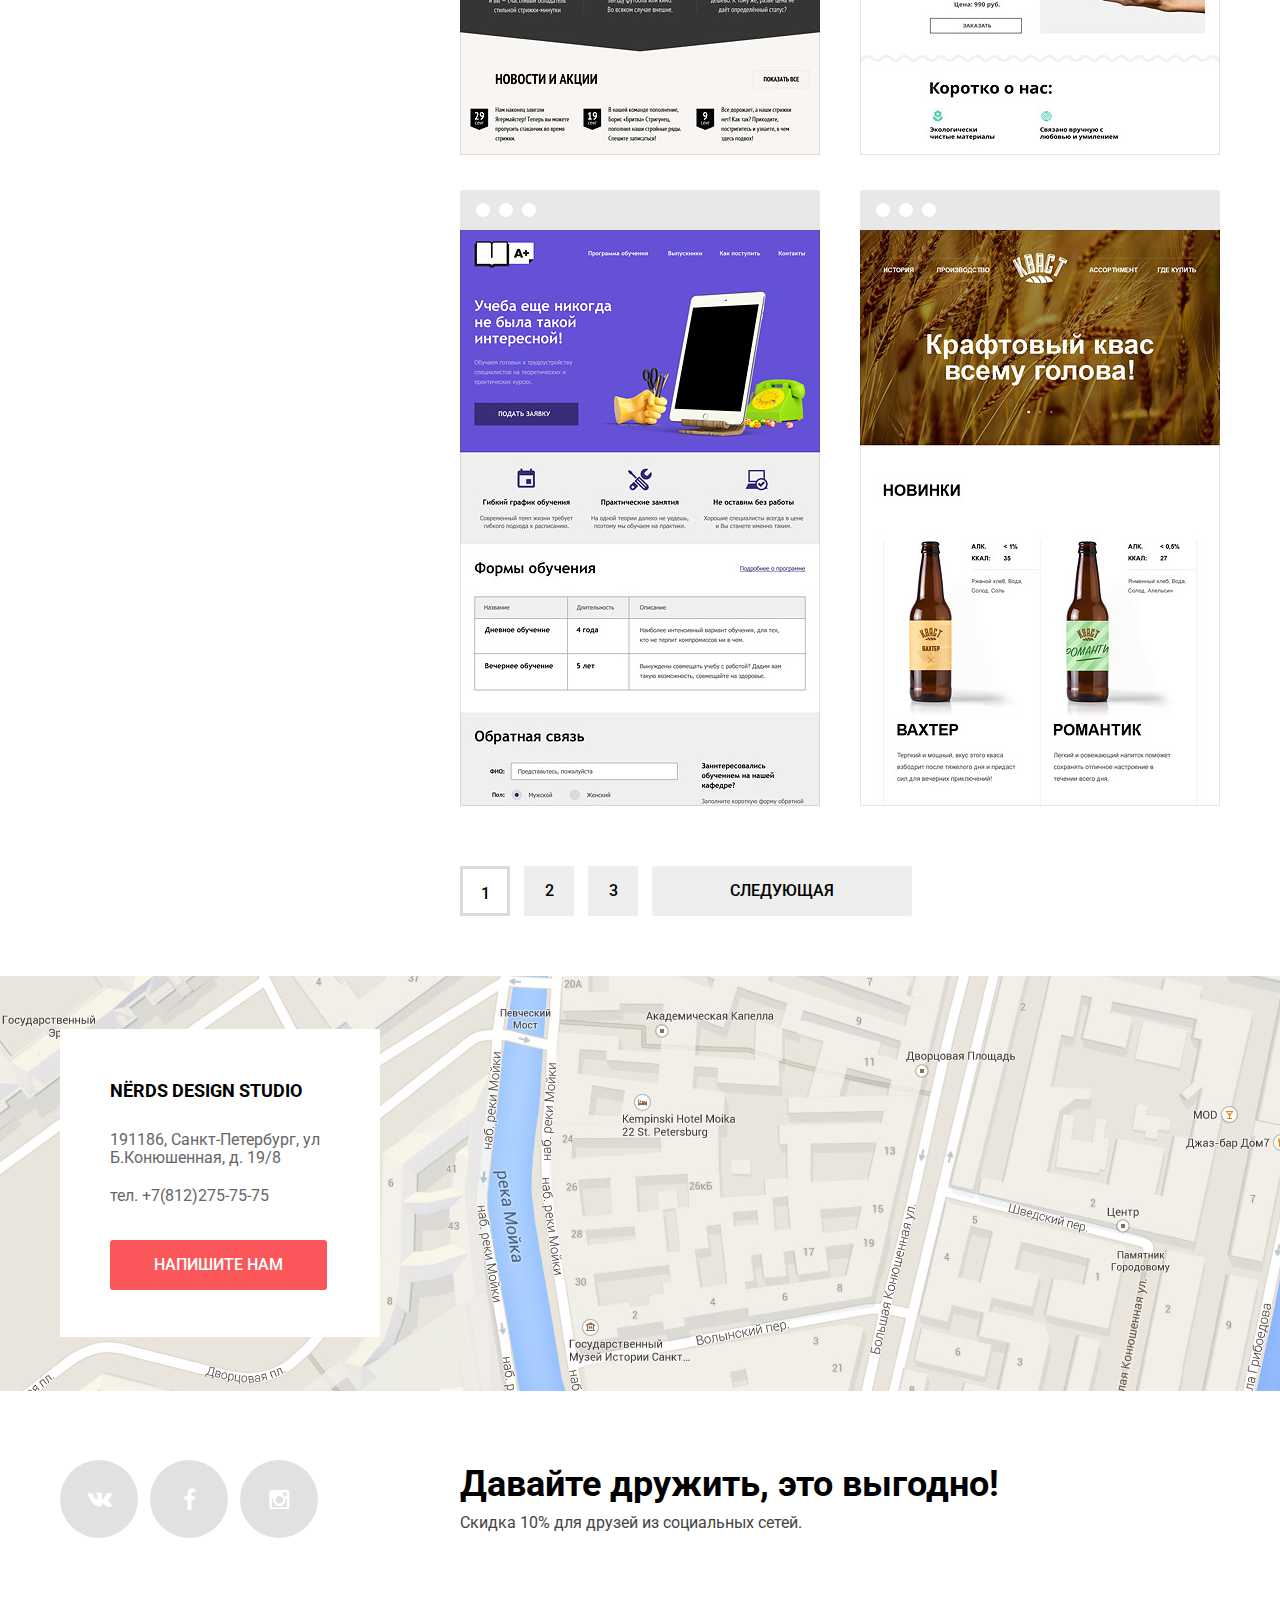
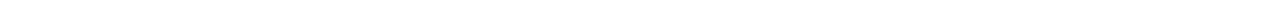
==== commit 45d3c3e2: "vertical-align" ====
--- a/catalog.html
+++ b/catalog.html
@@ -38,7 +38,7 @@
 
   <main class="wrap clearfix">
     <aside class="choice-form">
-      <form class="choice" action="?" method="get" name="filter-form">
+      <form class="choice" action="/search.php"  method="get" name="filter-form">
         <h3 class="title-third-type range-filter-title">Стоимость:</h3>
         <div class="range-filter">
           <div class="range-controls">
@@ -101,78 +101,78 @@
         </ul>
       </div>
       <div class="items clearfix">
-        <figure class="gallery-item">
-          <a href="#">
-      	    <img src="img/content/sedona.jpg" width="360" height="576" alt="Изображение сайта">
-      	  </a>
-      	  <figcaption class="description">
+        <article class="gallery-item">
+          <a href="#">
+      	    <img class="gallery-item-img" src="img/content/sedona.jpg" width="360" height="576" alt="Изображение сайта">
+      	  </a>
+      	  <div class="description">
       	    <a class="title-item" href="#">
       	      <h3 class="title-third-type description-title">Sedona</h3>
       	    </a>
       	    <p>Информационный сайт для туристов</p>
       	    <a href="#" class="btn">9&thinsp;900 руб.</a>	
-      	  </figcaption>
-        </figure>
-        <figure class="gallery-item">
-          <a href="#">
-      	    <img src="img/content/pink.jpg" width="360" height="576" alt="Изображение сайта">
-      	  </a>
-      	  <figcaption class="description">
+      	  </div>
+        </article>
+        <article class="gallery-item">
+          <a href="#">
+      	    <img class="gallery-item-img" src="img/content/pink.jpg" width="360" height="576" alt="Изображение сайта">
+      	  </a>
+      	  <div class="description">
       	    <a class="title-item" href="#">
       	      <h3 class="title-third-type description-title">Pink App</h3>
       	    </a>
       	    <p>Продуктовый лендинг приложения OS и Android</p>
       	    <a href="#" class="btn">9&thinsp;900 руб.</a>	
-      	  </figcaption>
-        </figure>	
-        <figure class="gallery-item">
-          <a href="#">
-      	    <img src="img/content/barbershop.jpg" width="360" height="576" alt="Изображение сайта">
-      	  </a>
-      	  <figcaption class="description">
+      	  </div>
+        </article>	
+        <article class="gallery-item">
+          <a href="#">
+      	    <img class="gallery-item-img" src="img/content/barbershop.jpg" width="360" height="576" alt="Изображение сайта">
+      	  </a>
+      	  <div class="description">
       	    <a class="title-item" href="#">
       	      <h3 class="title-third-type description-title">Barbershop</h3>
       	    </a>  
       	    <p>Сайт салона красоты. Для мужчин, да.</p>
       	    <a href="#" class="btn">9&thinsp;900 руб.</a>	
-      	  </figcaption>
-        </figure>
-        <figure class="gallery-item">
-          <a href="#">
-      	    <img src="img/content/mishka.jpg" width="360" height="576" alt="Изображение сайта">
-      	  </a>
-      	  <figcaption class="description">
+      	  </div>
+        </article>
+        <article class="gallery-item">
+          <a href="#">
+      	    <img class="gallery-item-img" src="img/content/mishka.jpg" width="360" height="576" alt="Изображение сайта">
+      	  </a>
+      	  <div class="description">
       	    <a class="title-item" href="#">
       	      <h3 class="title-third-type description-title">Mishka</h3>
       	    </a>
       	    <p>Интернет-магазин вязаных игрушек</p>
       	    <a href="#" class="btn">9&thinsp;900 руб.</a>	
-      	  </figcaption>
-        </figure>	
-        <figure class="gallery-item">
-          <a href="#">
-      	    <img src="img/content/a-plus.jpg" width="360" height="576" alt="Изображение сайта">
-      	  </a>
-      	  <figcaption class="description">
+      	  </div>
+        </article>	
+        <article class="gallery-item">
+          <a href="#">
+      	    <img class="gallery-item-img" src="img/content/a-plus.jpg" width="360" height="576" alt="Изображение сайта">
+      	  </a>
+      	  <div class="description">
       	    <a class="title-item" href="#">
       	      <h3 class="title-third-type description-title">A Plus</h3>
       	    </a>
       	    <p>Лендинг курсов повышения квалификации</p>
       	    <a href="#" class="btn">9&thinsp;900 руб.</a>	
-      	  </figcaption>
-        </figure>
-        <figure class="gallery-item">
-          <a href="#">
-      	    <img src="img/content/kvast.jpg" width="360" height="576" alt="Изображение сайта">
-      	  </a>
-      	  <figcaption class="description">
+      	  </div>
+        </article>
+        <article class="gallery-item">
+          <a href="#">
+      	    <img class="gallery-item-img" src="img/content/kvast.jpg" width="360" height="576" alt="Изображение сайта">
+      	  </a>
+      	  <div class="description">
       	    <a class="title-item" href="#">
       	      <h3 class="title-third-type description-title">Кваст</h3>
       	    </a>
       	    <p>Промо-сайт производителя крафтового кваса</p>
       	    <a href="#" class="btn">9&thinsp;900 руб.</a>	
-      	  </figcaption>
-        </figure>
+      	  </div>
+        </article>
       </div>
       <ul class="paginator">
         <li class="paginator-item">
--- a/css/style.css
+++ b/css/style.css
@@ -4,6 +4,7 @@
   box-sizing: border-box; 
 }
 body {
+  position: relative;
   margin: 0;
   padding: 0;
   min-width: 1200px;
@@ -51,6 +52,7 @@
   display: inline-block;
   padding: 16px 44px;
   border-radius: 3px;
+  vertical-align: baseline;
   font-size: 16px;
   line-height: 1.125;
   font-weight: 500;
@@ -219,9 +221,9 @@
   cursor: pointer;
   box-sizing: content-boxpx
 }
-#btn-1:checked ~ .slider-controls label[for="btn-1"],
-#btn-2:checked ~ .slider-controls label[for="btn-2"],
-#btn-3:checked ~ .slider-controls label[for="btn-3"] {
+.btn-1:checked ~ .slider-controls label[for="btn-1"],
+.btn-2:checked ~ .slider-controls label[for="btn-2"],
+.btn-3:checked ~ .slider-controls label[for="btn-3"] {
   width: 18px;
   height: 18px;
   border-radius: 50px;
@@ -292,13 +294,13 @@
   background-position: 443px 11px;
 }
 
-#btn-1:checked ~ .slides .slide-expensive {
-  display: block;
-}
-#btn-2:checked ~ .slides .slide-math {
-  display: block;
-}
-#btn-3:checked ~ .slides .slide-night {
+.btn-1:checked ~ .slides .slide-expensive {
+  display: block;
+}
+.btn-2:checked ~ .slides .slide-math {
+  display: block;
+}
+.btn-3:checked ~ .slides .slide-night {
   display: block;
 }
 .advantages {
@@ -495,24 +497,71 @@
   margin-bottom: 45px;
 }
 .logos {
+  margin: 0;
   margin-bottom: 80px;
-  padding-top: 47px;
-  padding-bottom: 45px;
+  padding-top: 45px;
+  padding-bottom: 40px;
   border-top: 2px solid #eee;
   border-bottom: 2px solid #eee;
-  font-size: 0;
+  list-style: none;
+}
+.logos-item {
+  position: relative;
+  float: left;
+  margin-right: 100px;
+}
+.logos-item:hover {
+  opacity: 1;
+}
+.logos-item:first-child {
+  margin-left: 30px;
+  padding-top: 21px;
+  width: 200px;
+}
+.logos-item:first-child::after {
+  content: "";
+  position: absolute;
+  top: 22px;
+  right: -50px;
+  width: 2px;
+  height: 52px;
+  background-color: #eee;
+  opacity: 1;
+}
+.logos-item:nth-child(2) {
+  width: 207px;
+}
+.logos-item:nth-child(2)::after {
+  content: "";
+  position: absolute;
+  top: 22px;
+  right: -46px;
+  width: 2px;
+  height: 52px;
+  background-color: #eee;
+  opacity: 1;
+}
+.logos-item:nth-child(3) {
+  padding-top: 20px;
+  width: 186px;
+}
+.logos-item:nth-child(3)::after {
+  content: "";
+  position: absolute;
+  top: 22px;
+  right: -56px;
+  width: 2px;
+  height: 52px;
+  background-color: #eee;
+  opacity: 1;
+}
+.logos-item:last-child {
+  margin-right: 0;
+  padding-top: 10px;
+  width: 172px;
 }
 .company-logo {
-  display: inline-block;
-  margin-right: 100px;
-  vertical-align: middle;
   opacity: 0.2;
-}
-.company-logo:first-child {
-  margin-left: 30px;
-}
-.company-logo:last-child {
-  margin-right: 0;
 }
 .company-logo:hover {
   opacity: 1;
@@ -520,6 +569,7 @@
 .company-logo:active {
   opacity: 0.1;
 }
+
 .choice-form {
   float: left;
   width: 260px;
@@ -579,6 +629,7 @@
 }
 .price-controls label {
   display: inline-block;
+  vertical-align: baseline;
   font-size: 16px;
   color: #283136;
   text-transform: uppercase;
@@ -620,6 +671,7 @@
 .hangs label {
   position: relative;
   display: inline-block;
+  vertical-align: baseline;
   padding: 10px 36px 10px;
   font-size: 16px;
   line-height: 1.25;
@@ -797,7 +849,7 @@
 .gallery-item:hover::before {
   opacity: 1;
 }
-.title-item {
+ .title-item {
   color: #000;
   text-decoration: none;
 }
@@ -831,7 +883,17 @@
   display: block;
 }
 .gallery-item:hover {
-  box-shadow: 0 0 10px 5px rgba(0,0,0,0.2);
+  box-shadow: 0 6px 15px 0px rgba(0,0,0,0.25);
+}
+.gallery-item::after {
+  content: "";
+  position: absolute;
+  top: 40px;
+  left: 0;
+  width: 360px;
+  height: 576px;
+  background-color: transparent;
+  box-shadow: inset 0 0 0 1px rgba(0,1,1,0.1);
 }
 .paginator {
   padding: 0;
@@ -877,6 +939,7 @@
 }
 .show {
   display: inline-block;
+  vertical-align: baseline;
   padding: 16px 44px;
   border-radius: 3px;
   font-family: inherit;
@@ -901,6 +964,7 @@
 }
 .main-footer {
   margin-top: 69px;
+  margin-bottom: 70px;
   background-color: #fff;
 }
 .catalog-main-footer {
@@ -955,8 +1019,12 @@
   line-height: 1.125;
   color: #666;
 }
-.footer-bottom {
-  margin-top: 70px;
+.js-open-map {
+  position: absolute;
+  top: 85px;
+  right: 222px;
+  width: 231px;
+  height: 190px;
 }
 .social-footer {
   float: left;
@@ -978,17 +1046,17 @@
 .vk::before {
   position: absolute;
   content: "";
-  top: 29px;
+  top: 27px;
   left: 26px;
-  width: 26px;
-  height: 17px;
+  width: 30px;
+  height: 20px;
   background: transparent url("../img/sprite/sprite.png")no-repeat 50% 65%;
 }
 .fb::before {
   position: absolute;
   content: "";
   top: 25px;
-  left: 27px;
+  left: 28px;
   width: 25px;
   height: 25px;
   background: transparent url("../img/sprite/sprite.png")no-repeat 50% -200px;
@@ -1063,6 +1131,7 @@
 .modal-content {
   display: none;
   position: absolute;
+  bottom: 145px;
   left: 50%;
   margin-left: -480px;
   width: 960px;
@@ -1071,6 +1140,19 @@
   background-color: #fff;
   box-shadow: 0 30px 50px rgba(0,0,0,0.7);
   z-index: 10; 
+}
+.modal-content-map {
+  position: fixed;
+  top: 50%;
+  left: 50%;
+  display: none;
+  width: 766px;
+  height: 561px;
+  margin-top: -280px;
+  margin-left: -390px;
+  background: #e9e5dc url("img/map.png");
+  border: 7px solid white;
+  box-shadow: 0 30px 50px rgba(0, 0, 0, 0.7);
 }
 .modal-content-show {
   display: block;
@@ -1086,10 +1168,14 @@
   width: 25px;
   height: 25px;
   font-size: 0;
-  background-color: #fff;
+  background-color: transparent;
   border: 0; 
   cursor: pointer;
   outline: none;
+}
+.modal-content-map .modal-content-close {
+  top: 0;
+  right: -50px;
 }
 .modal-content-close::before,
 .modal-content-close::after {
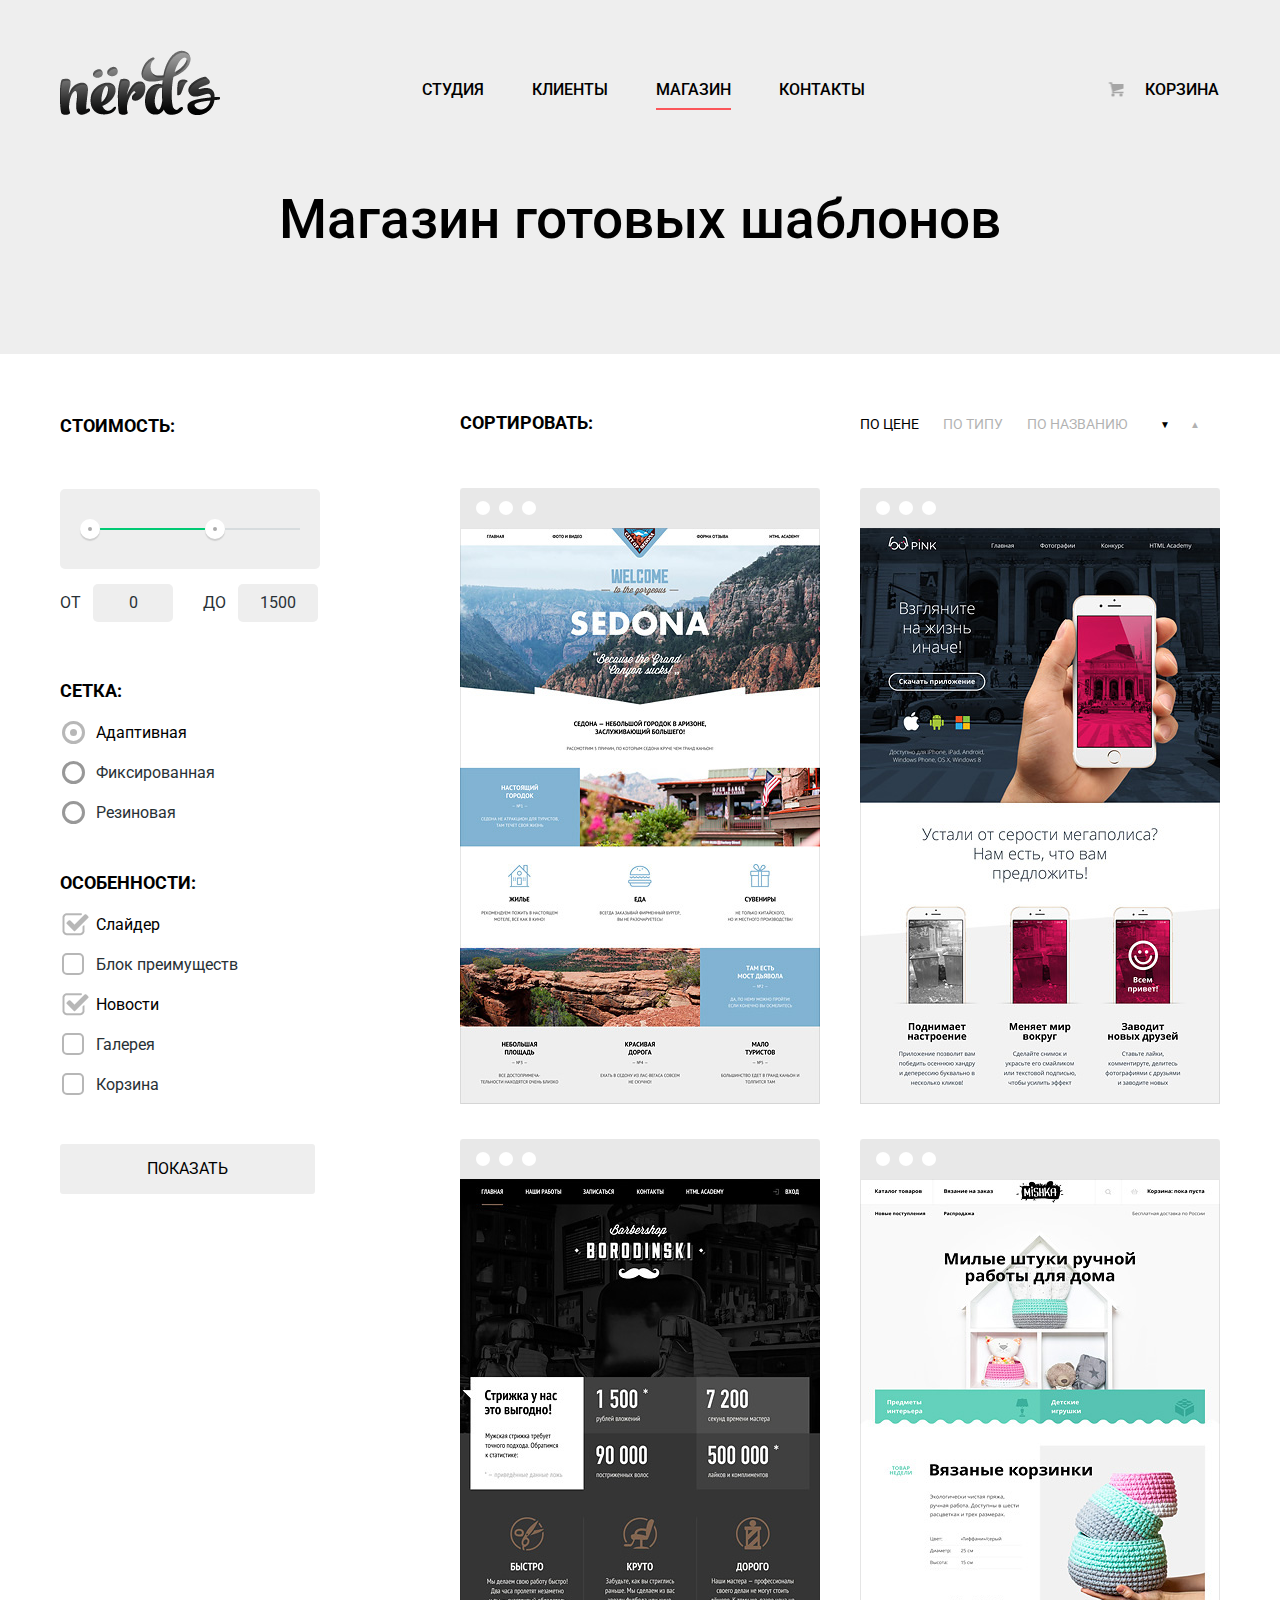
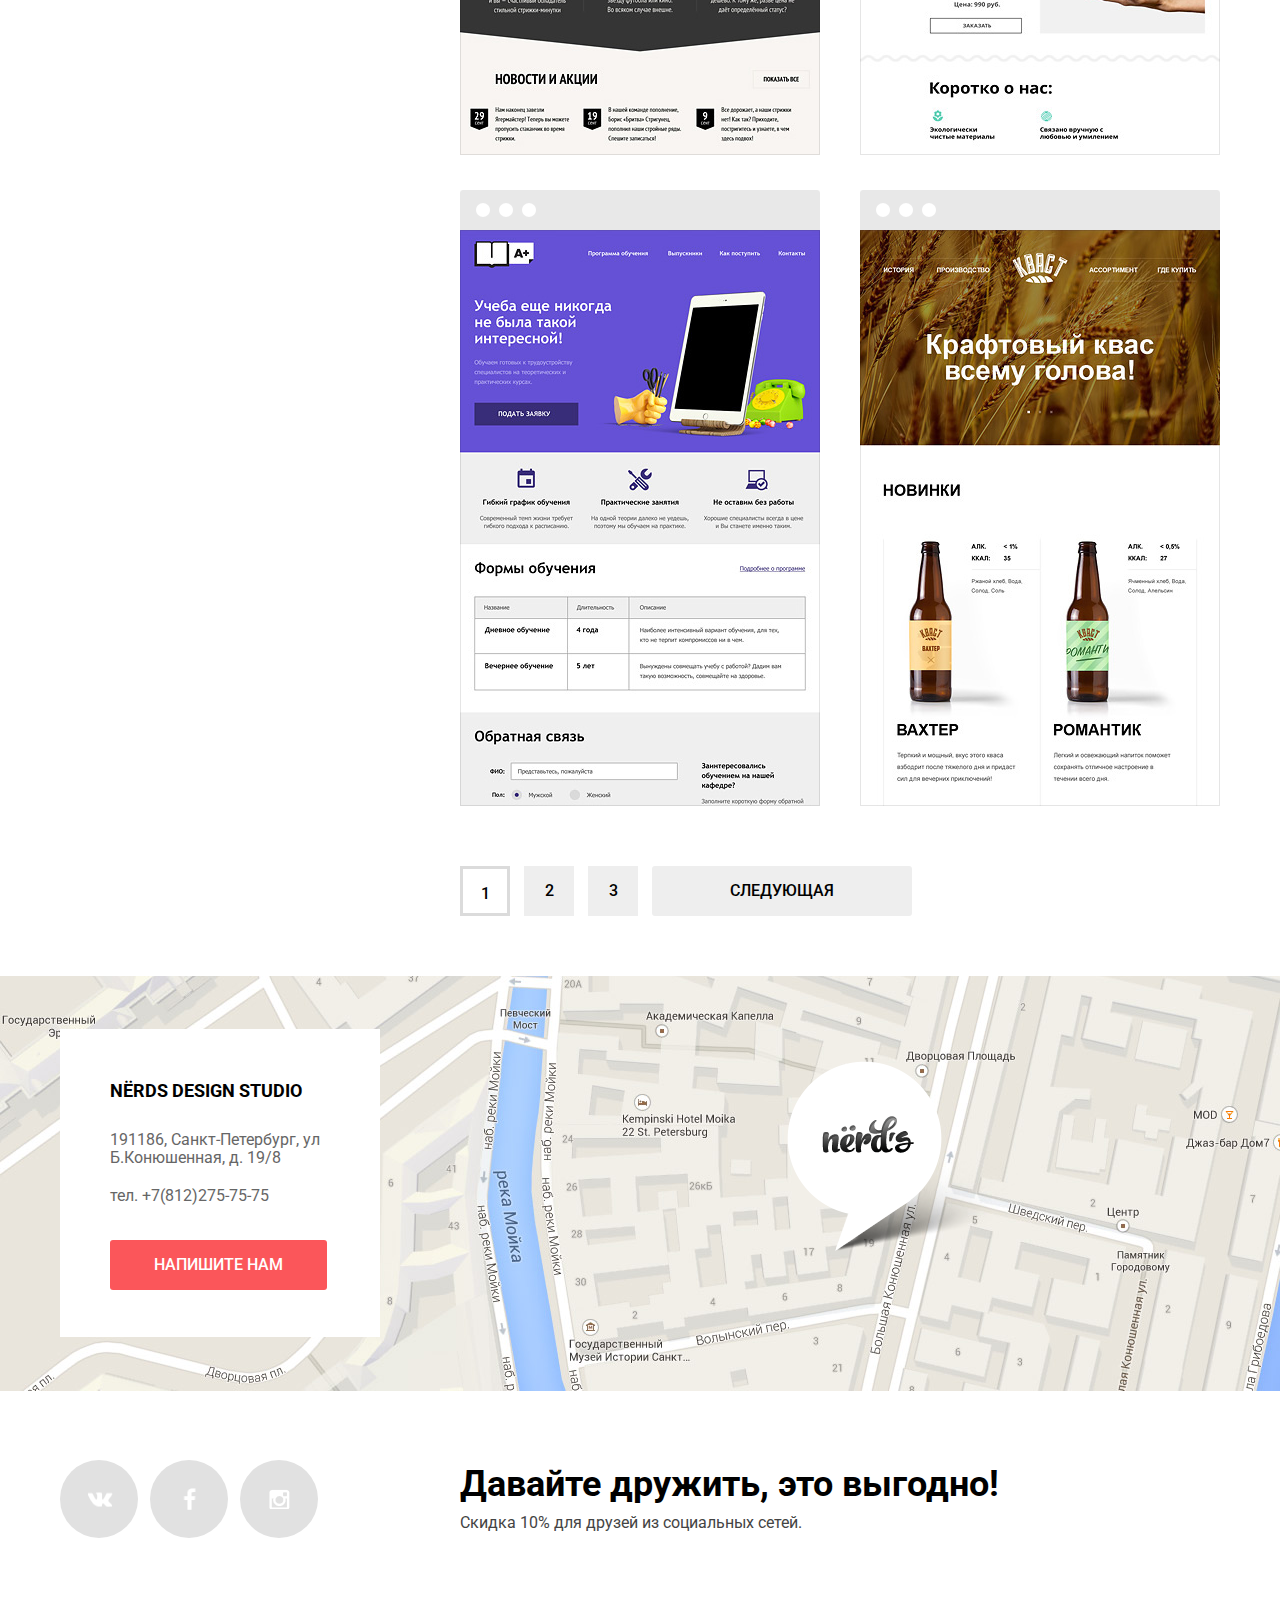
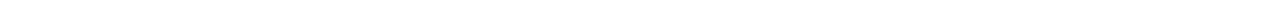
==== commit 88d1c00f: "map" ====
--- a/catalog.html
+++ b/catalog.html
@@ -202,44 +202,52 @@
         </address>
         <p>тел. +7(812)275-75-75</p>
         <a class="btn" href="#">Напишите нам</a>
-      </div>
-    </div>
-  </div>
+        </div>
+        <a class="js-open-map" href="#">
+        <img src="img/icons/marker.png" width="231" height="190" alt="Нёрдс">
+        </a>
+      </div>
+    </div>
 
-  <footer class="main-footer">
-    <div class="wrap clearfix">
-      <div class="social-footer">
-        <a class="social-btn vk" href="#">Вконтакте</a>
-        <a class="social-btn fb" href="#">Фейсбук</a>
-        <a class="social-btn inst" href="#">Инстаграм</a>
-      </div>
-      <div class="friendship">
-        <b>Давайте дружить, это выгодно!</b>
-        <p>Скидка 10% для друзей из социальных сетей.</p>
-      </div>
-    </div>  
-  </footer>
-  <div class="modal-content">
-    <button class="modal-content-close" type="button" title="Закрыть">Закрыть</button>
-    <form class="write-us" action="?" method="post" name="write-us">
+    <footer class="main-footer">
+      <div class="wrap clearfix">
+        <div class="social-footer">
+          <a class="social-btn vk" href="#">Вконтакте</a>
+          <a class="social-btn fb" href="#">Фейсбук</a>
+          <a class="social-btn inst" href="#">Инстаграм</a>
+        </div>
+        <div class="friendship">
+          <b>Давайте дружить, это выгодно!</b>
+          <p>Скидка 10% для друзей из социальных сетей.</p>
+        </div>
+      </div>  
+    </footer>
+    <div class="modal-content">
+      <button class="modal-content-close" type="button" title="Закрыть">Закрыть</button>
+      <form class="write-us" action="?" method="post" name="write-us">
       <fieldset class="write">
         <legend class="write-us-title">Напишите нам</legend>
         <div class="clearfix">
-          <div class="pull-left">
-            <label for="name-field">Ваше имя:</label>
-            <input type="text" name="name" id="name-field" placeholder="Представьтесь,пожалуйста">
-          </div>
-          <div class="pull-right">
-            <label for="e-mail-field">Ваш e-mail:</label>
-            <input type="email" name="e-mail" id="e-mail-field" placeholder="Для отправки ответа">
-          </div>
-        </div>  
+            <div class="pull-left">
+          <label for="name-field">Ваше имя:</label>
+          <input type="text" name="name" id="name-field" placeholder="Представьтесь,пожалуйста">
+            </div>
+            <div class="pull-right">
+          <label for="e-mail-field">Ваш e-mail:</label>
+          <input type="email" name="e-mail" id="e-mail-field" placeholder="Для отправки ответа">
+            </div>
+          </div>  
         <label for="letter-field">Текст письма:</label>
         <textarea name="letter" id="letter-field" placeholder="В свободной форме" rows="5"></textarea>
         <button type="submit" class="btn">Отправить</button>
       </fieldset>
-    </form>    
-  </div>
-  <script src="js/script.js"> </script>
+      </form>    
+    </div>
+    <div class="modal-content-map">
+      <button class="modal-content-close" type="button" title="Закрыть">Закрыть</button>
+       <iframe src="https://www.google.com/maps/embed?pb=!1m18!1m12!1m3!1d1998.6037999040354!2d30.322010416394033!3d59.938716271971415!2m3!1f0!2f0!3f0!3m2!1i1024!2i768!4f13.1!3m3!1m2!1s0x4696310fca5ba729%3A0xea9c53d4493c879f!2sBolshaya+Konyushennaya+ul.%2C+19%2C+Sankt-Peterburg%2C+Russia%2C+191186!5e0!3m2!1sen!2s!4v1441888483426" allowfullscreen></iframe>
+      <div id="yandex-map"></div>
+    </div>
+    <script src="js/script.js"> </script>
 </body>
 </html>
--- a/css/style.css
+++ b/css/style.css
@@ -1154,6 +1154,11 @@
   border: 7px solid white;
   box-shadow: 0 30px 50px rgba(0, 0, 0, 0.7);
 }
+.modal-content-map iframe {
+  width: 766px;
+height: 561px;
+border: none;
+}
 .modal-content-show {
   display: block;
   animation: bounce 0.6s;
